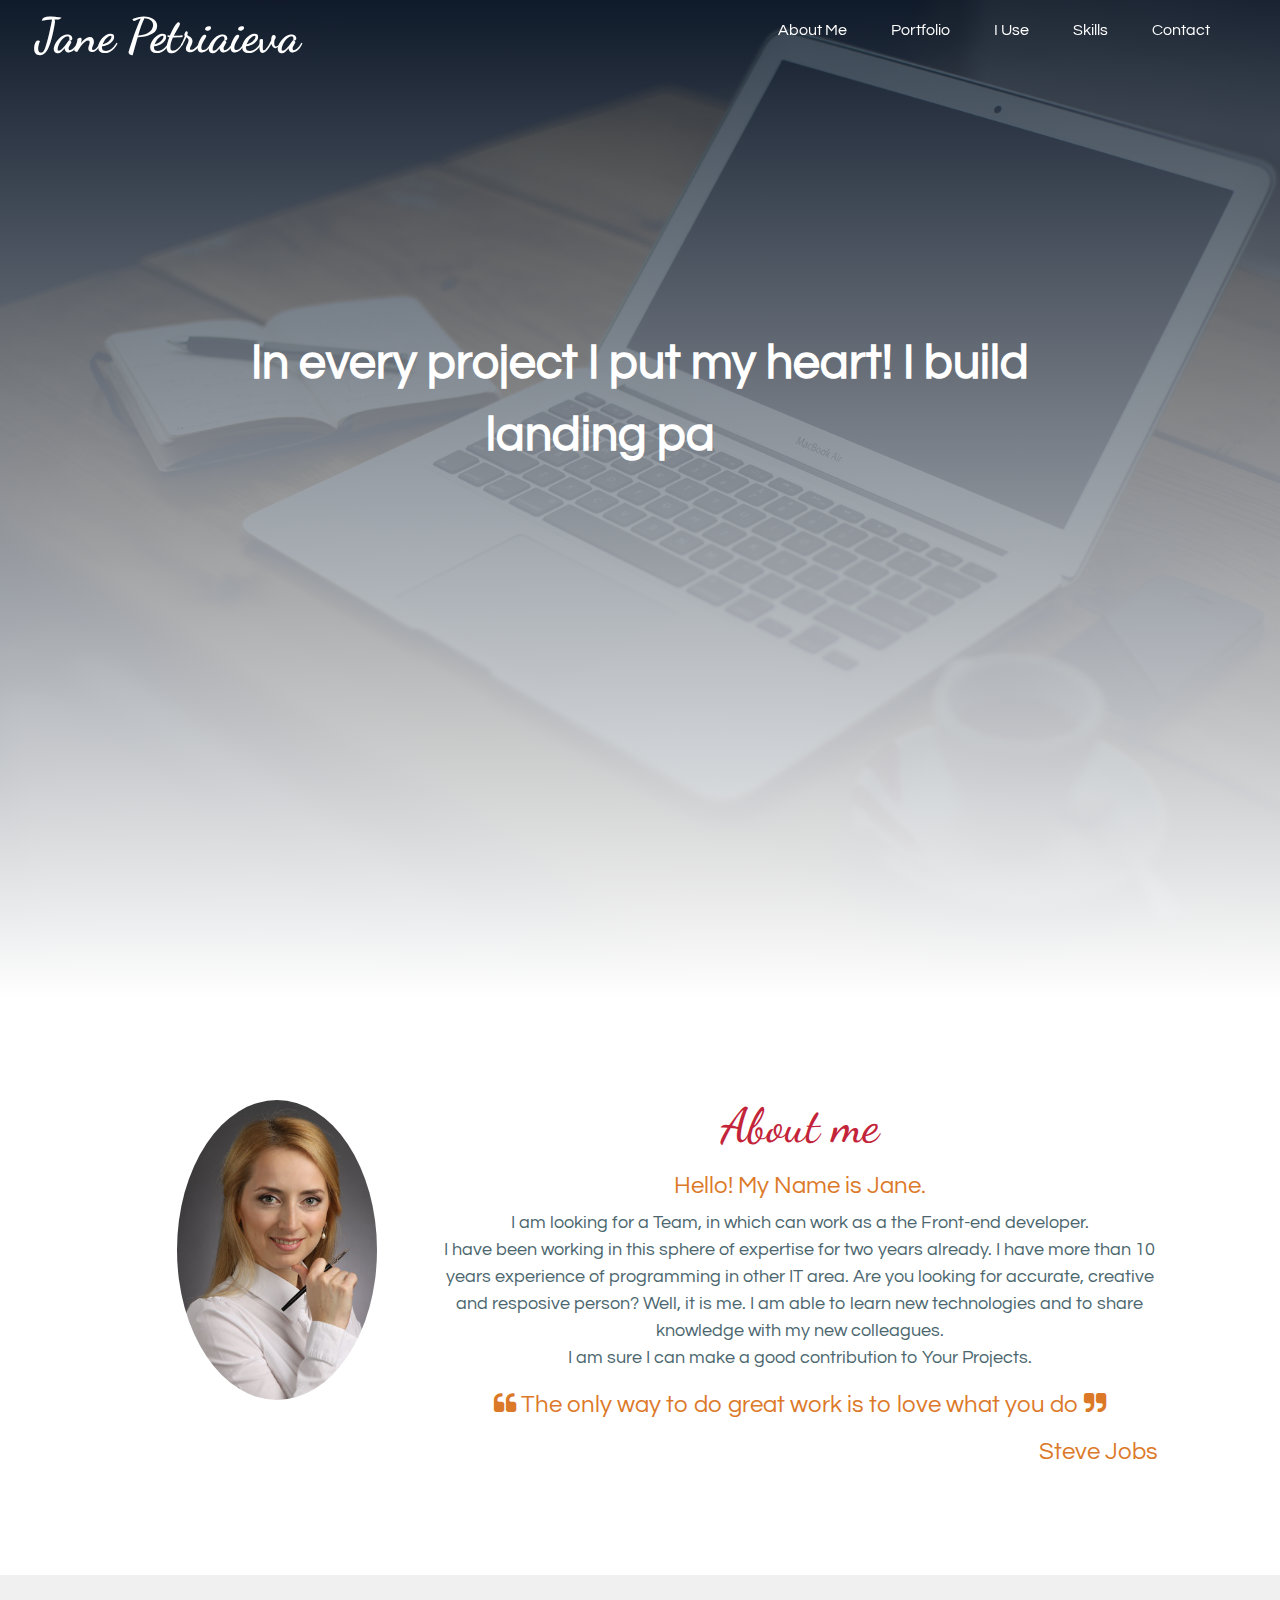
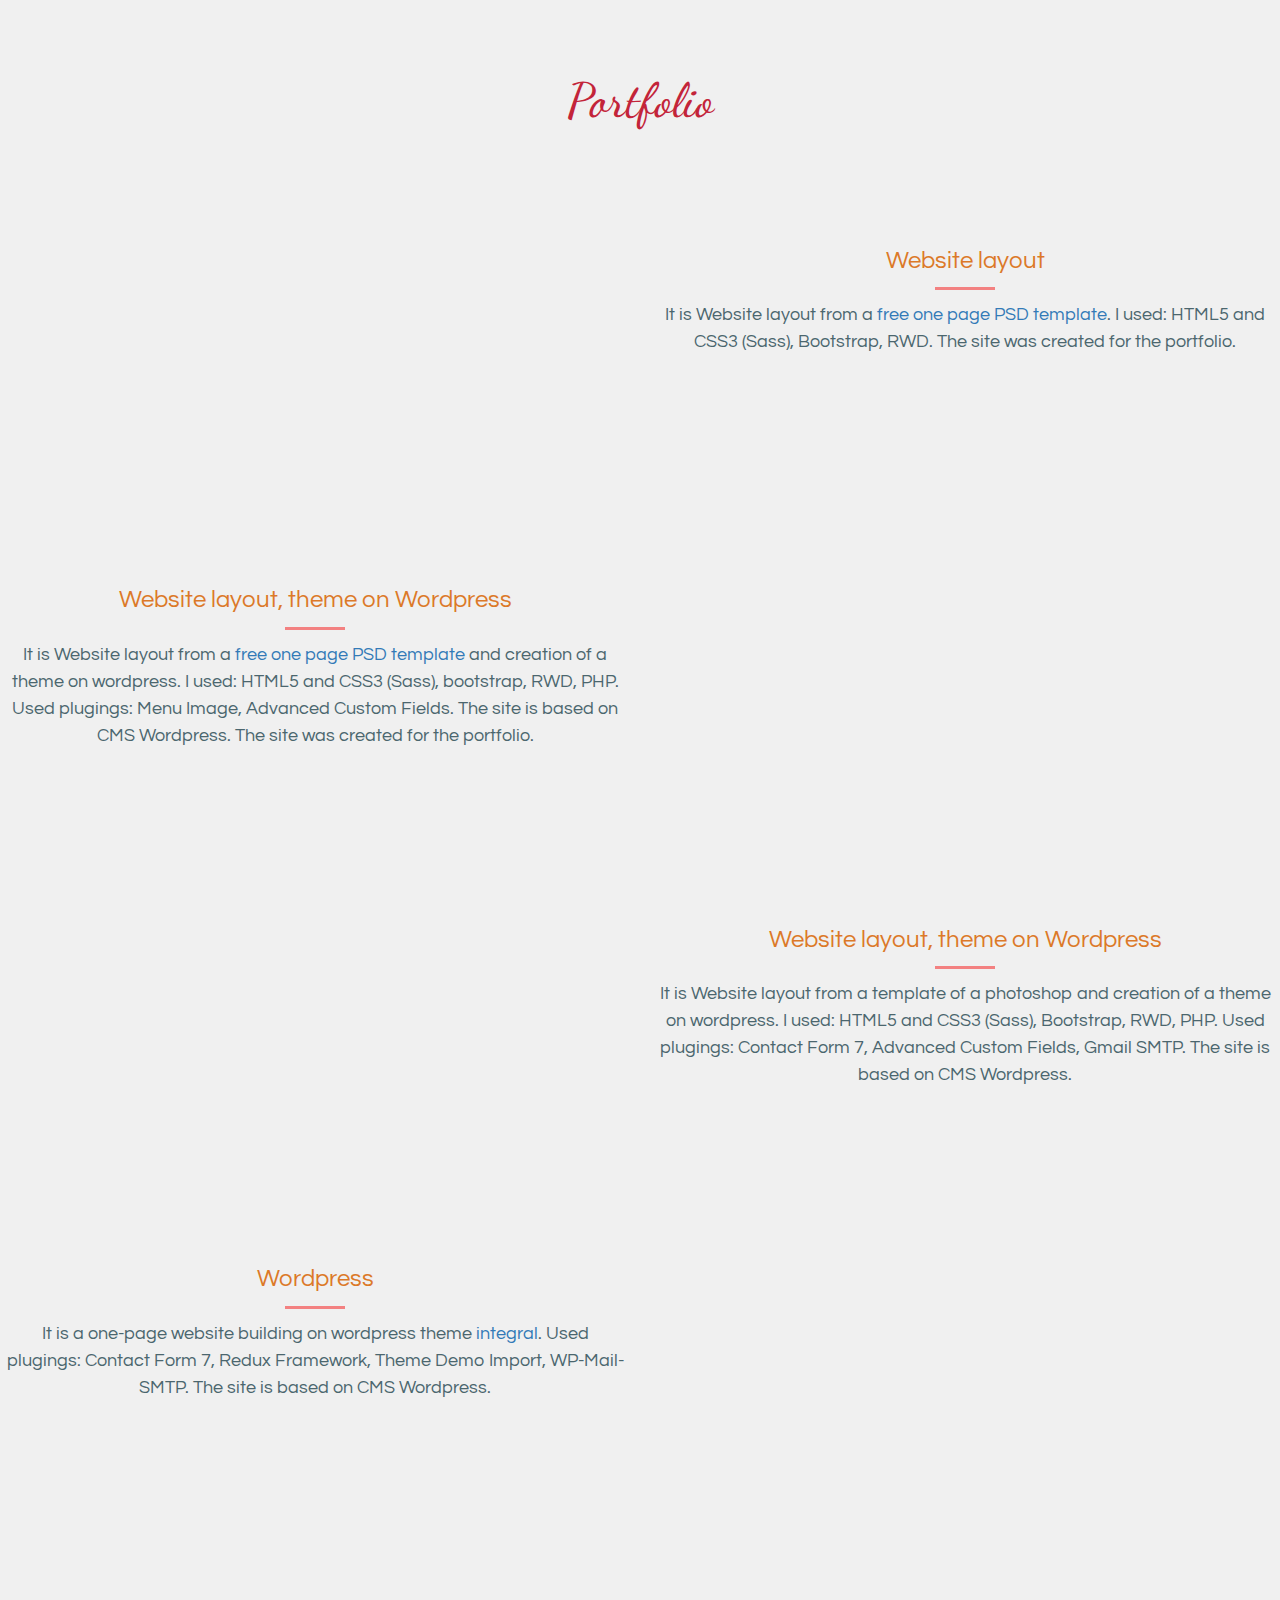
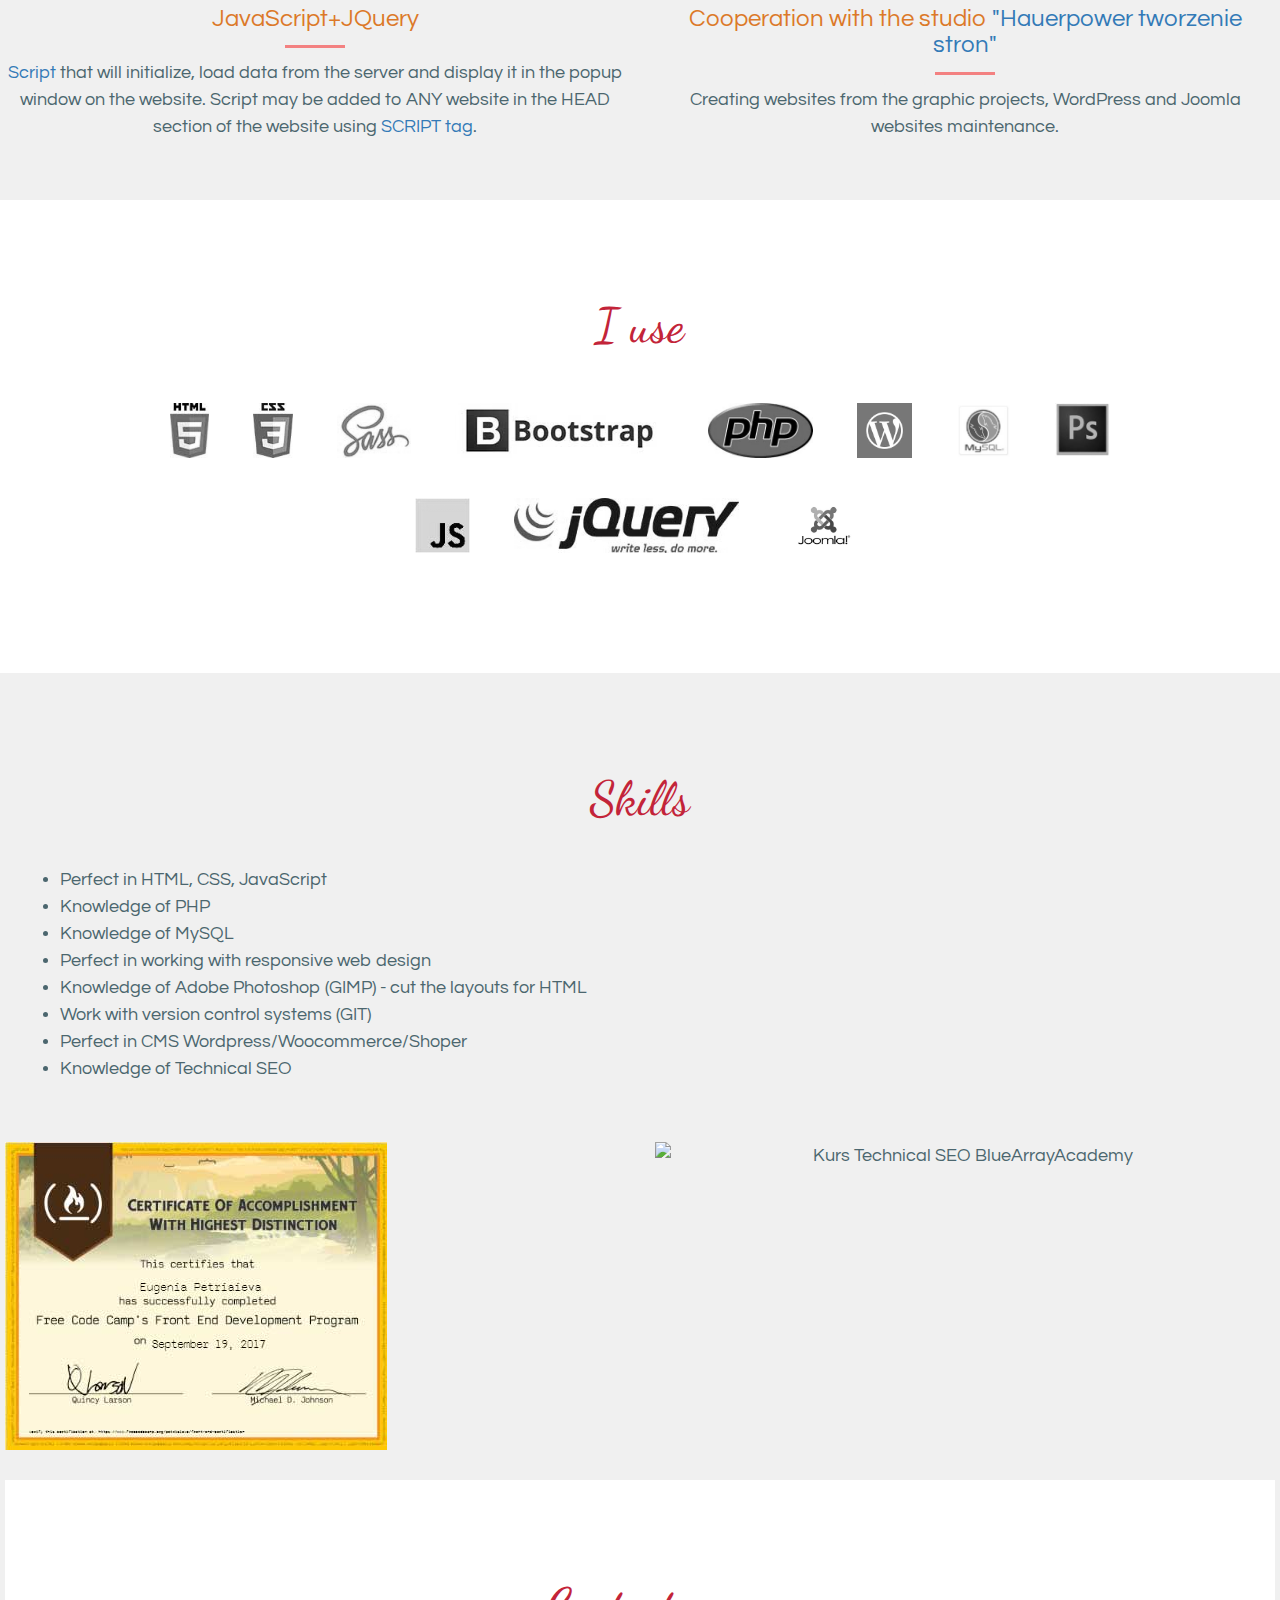
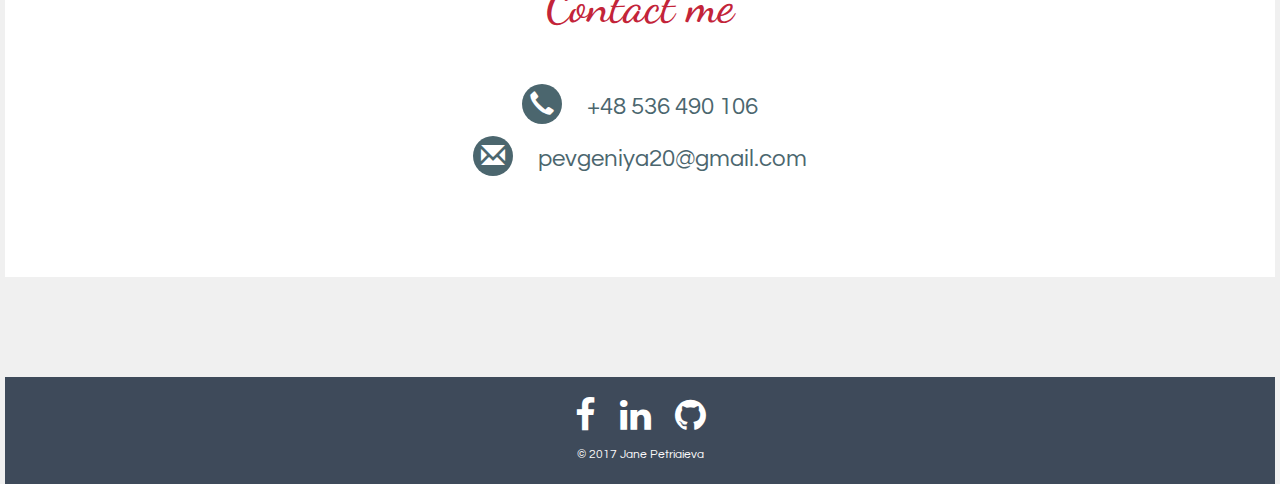
==== index.html @ 576f5866 "Add Blue Array certificate" ====
<!DOCTYPE html>
<html lang="en">
<head>
    <meta charset="UTF-8">
    <meta name="description" content="Portfolio front-end developera">
    <meta name="keywords" content="HTML,CSS,Bootstrap,JavaScript">
    <meta name="author" content="Eugenia Petriaieva">
    <meta name="viewport" content="width=device-width, initial-scale=1, shrink-to-fit=no">
    <title>Eugenia Petriaieva portfolio</title>
    
    <!-- STYLES -->
    <link rel="stylesheet" href="https://maxcdn.bootstrapcdn.com/bootstrap/3.3.7/css/bootstrap.min.css">
    <link href="css/font-awesome.min.css" rel="stylesheet">
    <link rel="stylesheet" href="css/style.css">
    <link rel="stylesheet" media="all" href="css/animate.css">
                                            
    <!-- SCRIPTS -->
    <script src="https://code.jquery.com/jquery-3.1.1.js"></script>
    <script src="https://maxcdn.bootstrapcdn.com/bootstrap/3.3.7/js/bootstrap.min.js" integrity="sha384-Tc5IQib027qvyjSMfHjOMaLkfuWVxZxUPnCJA7l2mCWNIpG9mGCD8wGNIcPD7Txa" crossorigin="anonymous"></script>
    <script src="js/wow.min.js"></script>

    <script src='js/portfolio.js'></script>
    
    <link rel="dns-prefetch" href="//google-analytics.com/">
    <meta name="msvalidate.01" content="14BCAB007A83040D1009EA3457E29BE6" />
    <!-- Разметка JSON-LD, созданная Мастером разметки структурированных данных Google. -->
  <script type="application/ld+json">
  {
    "@context" : "http://schema.org",
    "@type" : "LocalBusiness",
    "name" : "Jane Petriaieva",
    "image" : "https://petriaieva.github.io/img/IMG_3360.jpg",
    "telephone" : "+48 536 490 106",
    "email" : "pevgeniya20@gmail.com",
    "url" : "https://petriaieva.github.io"
  }
  </script>
 </head>
<body>

        <!-- NAVIGATION -->
    <div  class="container-fluid menu">
       <div class = "row">
          
               <div class= "slogan">
                In every project I put my heart! I build
                </div>
                <div id="example" class="words-wrapper"></div>
           
        </div>
        <div id="js_nav" class="navigation"> 
            <nav class="navbar navbar-default">
                <div class="container-fluid">
                    <div class="navbar-header">
                        <button type="button" class="navbar-toggle" data-toggle="collapse" data-target="#navbar-ex-collapse">
                            <span class="sr-only">Toggle navigation</span>
                            <span class="icon-bar"></span>
                            <span class="icon-bar"></span>
                            <span class="icon-bar"></span>
                        </button>
                        <div class="logo">
                            Jane Petriaieva
                        </div>
                    </div>
                    <div class="collapse navbar-collapse" id="navbar-ex-collapse">
                        <ul class="nav_list">
                            <li><a class="nav_link" href="#aboutme">About Me</a></li>
                            <li><a class="nav_link" href="#portfolio">Portfolio</a></li>
                            <li><a class="nav_link" href="#iuse">I Use</a></li>
                            <li><a class="nav_link" href="#skills">Skills</a></li>
                            <li><a class="nav_link" href="#contact">Contact</a></li>
                        </ul>
                    </div>
                </div>
            </nav> 
        </div>
        
        
    </div>                

        <!-- ABOUT ME --> 
    <div id="aboutme" class="container-fluid layout_main">
        <div class="row">
            <div class="col-lg-3 col-lg-offset-1 col-md-3 col-md-offset-1 col-sm-5">
                <div class="wrap_myphoto">
                    <img class="myphoto" alt = "Welcome" src="img/IMG_3360.jpg">
                </div>
            </div>
            <div class="col-lg-7 col-md-7 col-sm-6">
                <h2 class="heading_main">About me</h2>
                <h2 class="aboutme">Hello! My Name is Jane.</h2>
                <p class="aboutme_min">I am looking for a Team, in which can work as a the Front-end developer.
                    <br>
                    I have been working in this sphere of expertise for two years already. I have more than 10 years experience of programming in other IT area. Are you looking for accurate, creative and resposive person? Well, it is me. I am able to learn new technologies and to share knowledge with my new colleagues.
                    <br>
                    I am sure I can make a good contribution to Your Projects.
                </p>
                <h2 class="aboutme"><i class="fa fa-quote-left" aria-hidden="true"></i> The only way to do great work is to love what you do <i class="fa fa-quote-right" aria-hidden="true"></i></h2>
                <h2 class = "aboutme right">Steve Jobs</h2>
            </div>
        </div>
    </div>   

        <!-- PORTFOLIO -->
    <div id="portfolio" class="container-fluid layout_portfolio">
        <div class="row">
            <h2 class="heading_main">Portfolio</h2>
            <div class="portfolio_items">
                <div class="row">
                    <div class="col-sm-6 portfolio_image">
                       <a href="Mogo/index.html">
                        <div id= "project04" class="portfolio_item fadeIn wow" data-wow-delay="0.5s">
                            <img alt="MOGO" class="img-responsive" src="img/pr04_rwd.jpg">
                        </div>
                        </a>
                    </div>
                    <div class="col-sm-6">
                        <div class="portfolio_desc">
                            <h3 class="portfolio_header">Website layout</h3>
                            <div class="rectangle">
                                <img alt="---" src="img/Rectangle%202.png">
                                
                            </div>
                            It is Website layout from a <a href="https://freebiesbug.com/psd-freebies/mogo-free-one-page-psd-template/"> free one page PSD template</a>. I used: HTML5 and CSS3 (Sass), Bootstrap, RWD. The site was created for the portfolio.
                        </div>
                    </div>
                </div>
                <div class="row">
                    <div class="col-sm-6">
                        <div class="portfolio_desc">
                            <h3 class="portfolio_header">Website layout, theme on Wordpress</h3>
                            <div class="rectangle">
                                <img alt="---" src="img/Rectangle%202.png">
                            </div>
                            It is Website layout from a <a href="http://freebiesbug.com/psd-freebies/phototime-psd-website-template/"> free one page PSD template</a> and creation of a theme on wordpress. I used: HTML5 and CSS3 (Sass), bootstrap, RWD, PHP. Used plugings: Menu Image, Advanced Custom Fields. The site is based on CMS Wordpress. The site was created for the portfolio.
                        </div>
                    </div>
                    <div class="col-sm-6 portfolio_image">
                        <a href="Photoapp/index.html">
                            <div id= "project03" class="portfolio_item fadeIn wow" data-wow-delay="0.5s">
                            
                                <img alt="PhotoApp" class="img-responsive" src="img/pr03_rwd.jpg">
                                
                            </div>
                        </a>
                    </div>
                </div>       
                <div class="row">
                    <div class="col-sm-6 portfolio_image">
                        <a href="SandySoul/index.html">
                        <div id= "project01" class="portfolio_item fadeIn wow" data-wow-delay="0.5s">
                            
                            <img alt="SandySoul" class="img-responsive" src="img/pr01_rwd.jpg">
                           
                            
                            </div>
                        </a>
                    </div>
                    <div class="col-sm-6">
                        <div class="portfolio_desc">
                            <h3 class="portfolio_header">Website layout, theme on Wordpress</h3>
                            <div class="rectangle">
                                <img alt="---" src="img/Rectangle%202.png">
                            </div>
                            It is Website layout from a template of a photoshop and creation of a theme on wordpress. I used: HTML5 and CSS3 (Sass), Bootstrap, RWD, PHP. Used plugings: Contact Form 7, Advanced Custom Fields, Gmail SMTP. The site is based on CMS Wordpress.
                        </div>
                    </div>
                </div>
                <div class="row">
                    <div class="col-sm-6">
                        <div class="portfolio_desc">
                            <h3 class="portfolio_header">Wordpress</h3>
                            <div class="rectangle">
                                <img alt="---" src="img/Rectangle%202.png">
                            </div>
                            It is a one-page website building on wordpress theme <a href="https://www.themely.com/themes/integral/">integral</a>. Used plugings: Contact Form 7, Redux Framework, Theme Demo Import, WP-Mail-SMTP. The site is based on CMS Wordpress.
                        </div>
                    </div>
                    <div class="col-sm-6 portfolio_image">
                        <div id= "project02" class="portfolio_item fadeIn wow" data-wow-delay="0.5s">
                            <img alt="Butterfly" class="img-responsive" src="img/pr02_rwd.jpg">
                        </div>
                    </div>
                </div>
                <div class="row">
                   <div class="col-sm-6">
                       <div class="portfolio_desc">
                           <h3 class="portfolio_header">JavaScript+JQuery</h3>
                           <div class="rectangle">
                                <img alt="---" src="img/Rectangle%202.png">
                           </div>
                           <a href="task/index.html" target="_blank">Script</a> that will initialize, load data from the server and display it in the popup window on the website. Script may be added to ANY website in the HEAD section of the website using <a href="task/index.html" target="_blank">SCRIPT tag</a>.
                        </div>
                    </div>    
                    <div class="col-sm-6">
                       <div class="portfolio_desc">
                           <h3 class="portfolio_header">Cooperation with the studio <a href="https://www.hauerpower.com" target="_blank">"Hauerpower tworzenie stron"</a></h3>
                           <div class="rectangle">
                                <img alt="---" src="img/Rectangle%202.png">
                           </div>
                           Creating websites from the graphic projects, WordPress and Joomla websites maintenance.
                        </div>
                    </div>    
                </div>
            </div>
        </div>
        
    </div>

        <!-- I USE -->
    <div id="iuse" class="container-fluid layout_main">
       <div class="row">
          <div class="col-sm-10 col-sm-offset-1 col-xs-12">
               <h2 class="heading_main">I use</h2>
               <div class="iuse_images">
                  <img class="img-responsive" src="img/html.jpg" alt="HTML"/>
                  <img class="img-responsive" src="img/css.jpg" alt="CSS"/>
                  <img class="img-responsive" src="img/sass.jpg" alt="Sass"/>
                  <img class="img-responsive" src="img/bootstrap.jpg" alt="Bootstrap"/>
                  <img class="img-responsive" src="img/php.jpg" alt="PHP"/>
                  <img class="img-responsive" src="img/wordpress.png" alt="Wordpress"/>
                  <img class="img-responsive" src="img/mysql.jpg" alt="MySql"/>
                  <img class="img-responsive" src="img/photoshop.png" alt="Photoshop"/>
                  <img class="img-responsive" src="img/js.jpg" alt="JavaScript"/>
                  <img class="img-responsive" src="img/jquery.jpg" alt="JQuery"/>
                  <img class="img-responsive" src="img/joomla.jpg" alt="Joomla"/>
               </div>  
           </div>   
        </div>
    </div>

        <!-- SKILLS -->
    <div id="skills" class="container-fluid layout_portfolio">
      <div class="row">
      <h2 class="heading_main">Skills</h2>
       <div class="col-sm-12">
          <ul class="skills_items">
              <li >Perfect in HTML, CSS, JavaScript</li>
              <li >Knowledge of PHP</li>
              <li >Knowledge of MySQL</li>
              <li >Perfect in working with responsive web design</li>
              <li >Knowledge of Adobe Photoshop (GIMP) - cut the layouts for HTML</li>
              <li >Work with version control systems (GIT)</li>
              <li >Perfect in CMS Wordpress/Woocommerce/Shoper</li>
              <li >Knowledge of Technical SEO</li>
              </ul> 
        </div>
        <div>
        <div class="row">
            <div class="col-sm-6">
              <div class= "skills_items">
               <a  href="https://www.freecodecamp.org/petriaieva/front-end-certification">
                   <div class="wrap_myphoto">
                        <img alt="Kurs webdeveloper FreeCodeCamp" class="img-responsive sertificate" src="img/certify.jpg"/>
                    </div>
                </a>
              </div>
            </div>
            <div class="col-sm-6">
              <div class= "skills_items">
               
                   <div class="wrap_myphoto">
                        <img alt="Kurs Technical SEO BlueArrayAcademy" class="img-responsive sertificate" src="img/certifyblue.jpg"/>
                    </div>
               
              </div>
            </div>
        </div>    
    </div>                                                                               

        <!-- CONTACT -->
    <div id="contact" class="container-fluid layout_main">
        <div class="row">
            <div class="col-sm-10 col-sm-offset-1 col-xs-12 contact_glyphicon">
                <h2 class="heading_main">Contact me</h2>
                <div class="widget widget-contact contact">
                    <p>
                        <a href="tel:+48536490106"><span class="glyphicon glyphicon-earphone icon" aria-hidden="true"></span> +48 536 490 106</a>
                    </p>
                    <p>
                        <a href="mailto:pevgeniya20@gmail.com"><span class="glyphicon glyphicon-envelope icon" aria-hidden="true"></span> pevgeniya20@gmail.com</a> 
                    </p>
                </div>
             </div>     
        </div>  
    </div>

        <!-- FOOTER -->
    <footer class="footer">
        <div class="footer_social">
           <a href="https://www.facebook.com/eugeniapetriaieva" class="footer_social_item"><i class="fa fa-facebook fa-2x" aria-hidden="true"></i></a>
          <a href="https://www.linkedin.com/in/eugenia-petriaieva-84a316133/" class="footer_social_item"><i class="fa fa-linkedin fa-2x" aria-hidden="true"></i></a>
          <a href="https://github.com/petriaieva" class="footer_social_item"><i class="fa fa-github fa-2x" aria-hidden="true"></i></a>
        </div>
        
        
        <div class="footer_copy">
            <p class="footer_copy_text">&copy;	2017 Jane Petriaieva</p>
        </div>
        
    </footer>

        <!-- Analitycs -->
    <script>
      (function(i,s,o,g,r,a,m){i['GoogleAnalyticsObject']=r;i[r]=i[r]||function(){
      (i[r].q=i[r].q||[]).push(arguments)},i[r].l=1*new Date();a=s.createElement(o),
      m=s.getElementsByTagName(o)[0];a.async=1;a.src=g;m.parentNode.insertBefore(a,m)
      })(window,document,'script','https://www.google-analytics.com/analytics.js','ga');

      ga('create', 'UA-99305125-1', 'auto');
      ga('send', 'pageview');

    </script>
    </body>
</html>
---- css/style.css ----
@import url("https://fonts.googleapis.com/css?family=Dancing+Script:400,700|Questrial");
/* BEM */
/* block-name--element-name__modifier */
/* MAIN */
/* line 9, ../sass/main.sass */
body {
  font-family: "Questrial", sans-serif;
  font-size: 18px;
  color: #4b666e;
  line-height: 1.5;
  overflow-x: hidden;
}

/* line 16, ../sass/main.sass */
.slogan {
  font-size: 48px;
  font-weight: bold;
  color: white;
  text-align: center;
  margin-top: 25%;
}

/* line 23, ../sass/main.sass */
.layout_main {
  background-color: white;
  margin-bottom: 100px;
}

/* line 27, ../sass/main.sass */
.heading_main {
  margin-top: 100px;
  font-family: "Dancing Script", cursive;
  font-size: 48px;
  color: #c32439;
  text-align: center;
}

/* line 34, ../sass/main.sass */
.aboutme {
  text-align: center;
  font-size: 24px;
  color: #dc7928;
}

/* line 39, ../sass/main.sass */
.aboutme_min {
  text-align: center;
}

/* line 44, ../sass/main.sass */
.myphoto {
  width: 200px;
  height: 300px;
  border-radius: 50%;
  margin-top: 100px;
  margin-left: 20px;
}

/* line 51, ../sass/main.sass */
.right {
  text-align: right;
}

/* line 54, ../sass/main.sass */
.words-wrapper {
  font-size: 48px;
  font-weight: bold;
  color: white;
  text-align: center;
}

/* line 63, ../sass/main.sass */
.new {
  opacity: 0;
}

/* line 66, ../sass/main.sass */
.div_opacity {
  -webkit-transition: opacity 0.1s ease-in-out;
  -moz-transition: opacity 0.1s ease-in-out;
  -ms-transition: opacity 0.1s ease-in-out;
  -o-transition: opacity 0.1s ease-in-out;
  transition: opacity 0.1s ease-in-out;
  opacity: 1;
}

@media screen and (max-width: 768px) {
  /* line 76, ../sass/main.sass */
  body {
    font-size: 14px;
  }

  /* line 78, ../sass/main.sass */
  .heading_main {
    font-size: 32px;
  }

  /* line 80, ../sass/main.sass */
  .slogan {
    font-size: 24px;
    margin-top: 310px;
    color: #4b666e;
  }

  /* line 85, ../sass/main.sass */
  .words-wrapper {
    font-size: 24px;
    color: #4b666e;
  }

  /* line 89, ../sass/main.sass */
  .layout_main {
    margin-bottom: 25px;
  }

  /* line 91, ../sass/main.sass */
  .myphoto {
    width: 100px;
    height: 150px;
    border-radius: 50%;
    margin-top: 20px;
  }

  /* line 96, ../sass/main.sass */
  .aboutme {
    font-size: 16px;
  }
}
@media screen and (min-width: 768px) and (max-width: 992px) {
  /* line 101, ../sass/main.sass */
  body {
    font-size: 16px;
  }

  /* line 103, ../sass/main.sass */
  .heading_main {
    margin-top: 20px;
  }
}
@media screen and (min-width: 1400px) {
  /* line 106, ../sass/main.sass */
  #aboutme {
    padding-right: 60px;
    padding-left: 60px;
  }
}
@media screen and (min-width: 1920px) {
  /* line 110, ../sass/main.sass */
  #aboutme {
    padding-right: 320px;
    padding-left: 320px;
  }
}
/* NAVBAR */
/* line 8, ../sass/nav.sass */
.menu {
  position: relative;
  width: 100%;
  background: -moz-linear-gradient(top, rgba(18, 32, 52, 0.8) 0%, rgba(255, 255, 255, 0) 100%), url(../img/main_bg.jpg) no-repeat;
  background: -webkit-gradient(linear, left top, left bottom, color-stop(0%, rgba(18, 32, 52, 0.8)), color-stop(100%, rgba(255, 255, 255, 0))), url(../img/main_bg.jpg) no-repeat;
  background: -webkit-linear-gradient(top, rgba(18, 32, 52, 0.8) 0%, white 100%), url(../img/main_bg.jpg) no-repeat;
  background: -o-linear-gradient(top, rgba(18, 32, 52, 0.8) 0%, white 100%), url(../img/main_bg.jpg) no-repeat;
  background: -ms-linear-gradient(top, rgba(18, 32, 52, 0.8) 0%, white 100%), url(../img/main_bg.jpg) no-repeat;
  background: linear-gradient(to bottom, rgba(18, 32, 52, 0.8) 0%, #ffffff 100%), url(../img/main_bg.jpg) no-repeat;
  z-index: 100;
  height: 1000px;
  background-size: cover;
  padding-left: 0px;
  padding-right: 0px;
}

/* line 24, ../sass/nav.sass */
.navbar-default {
  text-align: right;
  background: none;
  border: none;
}

/* line 29, ../sass/nav.sass */
.navigation {
  position: fixed;
  top: 0;
  width: 100%;
  color: white;
  padding-right: 30px;
}

/* line 36, ../sass/nav.sass */
.navigation_scrolled {
  opacity: 0.8;
  background: rgba(18, 32, 52, 0.8);
}

/* line 40, ../sass/nav.sass */
.nav_list {
  padding: 0;
  margin: 16px 0;
}

/* line 44, ../sass/nav.sass */
.nav_list li {
  display: inline-block;
}

/* line 47, ../sass/nav.sass */
.nav_link {
  text-decoration: none;
  margin-left: 20px;
  padding: 10px;
  font-size: 16px;
  color: white;
}

/* line 54, ../sass/nav.sass */
.nav_link:hover {
  text-decoration: underline;
  color: white;
}

/* line 57, ../sass/nav.sass */
.logo {
  font-family: "Dancing Script", cursive;
  font-size: 48px;
  font-weight: bold;
  padding-left: 20px;
}

@media screen and (max-width: 767px) {
  /* line 63, ../sass/nav.sass */
  .nav_list {
    margin: 0;
    padding: 0;
    text-align: center;
  }

  /* line 67, ../sass/nav.sass */
  .nav_list li {
    display: block;
    margin: 0;
    padding: 0;
  }

  /* line 71, ../sass/nav.sass */
  .nav_link {
    display: block;
    margin: 0;
    padding: 5px 5px 5px 5px;
  }

  /* line 75, ../sass/nav.sass */
  .navbar-default {
    text-align: left;
  }
}
@media screen and (max-width: 768px) {
  /* line 78, ../sass/nav.sass */
  .menu {
    padding: 0;
    height: 300px;
    width: 100%;
  }

  /* line 83, ../sass/nav.sass */
  .logo {
    font-size: 24px;
    margin-top: 10px;
    padding-left: 2.6vw;
  }
}
@media screen and (min-width: 1400px) {
  /* line 88, ../sass/nav.sass */
  .navigation {
    padding-right: 60px;
  }

  /* line 90, ../sass/nav.sass */
  .logo {
    padding-left: 60px;
  }
}
@media screen and (min-width: 1920px) {
  /* line 93, ../sass/nav.sass */
  .navigation {
    padding-right: 320px;
  }

  /* line 95, ../sass/nav.sass */
  .logo {
    padding-left: 320px;
  }
}
/* line 6, ../sass/portfolio.sass */
.layout_portfolio {
  background-color: #f0f0f0;
  padding-right: 20px;
  padding-left: 20px;
}

/* line 11, ../sass/portfolio.sass */
.portfolio_items {
  display: block;
  margin: 60px 0;
  text-align: center;
}

/* line 16, ../sass/portfolio.sass */
.portfolio_item {
  position: relative;
}

/* line 20, ../sass/portfolio.sass */
.portfolio_desc {
  margin-top: 60px;
}

/* line 23, ../sass/portfolio.sass */
.portfolio_image {
  padding: 0;
}

/* line 27, ../sass/portfolio.sass */
.portfolio_header {
  color: #dc7928;
  margin-bottom: 0px;
}

/* line 30, ../sass/portfolio.sass */
.rectangle {
  text-align: center;
}

@media screen and (max-width: 768px) {
  /* line 34, ../sass/portfolio.sass */
  .portfolio_items {
    margin: 20px 0;
  }

  /* line 36, ../sass/portfolio.sass */
  .portfolio_item {
    margin: 10px;
  }

  /* line 38, ../sass/portfolio.sass */
  .portfolio_desc {
    margin-top: 25px;
  }

  /* line 40, ../sass/portfolio.sass */
  .portfolio_header {
    font-size: 16px;
  }
}
@media screen and (max-width: 992px) {
  /* line 44, ../sass/portfolio.sass */
  .portfolio_item {
    margin: 10px;
  }

  /* line 46, ../sass/portfolio.sass */
  .portfolio_desc {
    margin-top: 25px;
  }
}
@media screen and (min-width: 1400px) {
  /* line 49, ../sass/portfolio.sass */
  #portfolio {
    padding-right: 60px;
    padding-left: 60px;
  }
}
@media screen and (min-width: 1920px) {
  /* line 53, ../sass/portfolio.sass */
  #portfolio {
    padding-right: 320px;
    padding-left: 320px;
  }
}
/* line 1, ../sass/iuse.sass */
.iuse_images {
  margin-top: 30px;
  text-align: center;
}

/* line 5, ../sass/iuse.sass */
.iuse_images img {
  display: inline-block;
  max-height: 55px;
  margin: 20px;
  vertical-align: middle;
  filter: grayscale(100%);
}

/* line 12, ../sass/iuse.sass */
.iuse_images img:hover {
  filter: grayscale(0%);
}

/* line 1, ../sass/skills.sass */
.skills_items {
  margin-top: 30px;
  margin-bottom: 30px;
}

/* line 4, ../sass/skills.sass */
.wrap_myphoto {
  text-align: center;
}

@media screen and (max-width: 768px) {
  /* line 8, ../sass/skills.sass */
  .skills_items {
    margin-top: 15px;
    margin-bottom: 15px;
  }

  /* line 12, ../sass/skills.sass */
  .sertificate {
    display: inline;
  }
}
@media screen and (min-width: 1400px) {
  /* line 15, ../sass/skills.sass */
  #skills {
    padding-right: 60px;
    padding-left: 60px;
  }
}
@media screen and (min-width: 1920px) {
  /* line 19, ../sass/skills.sass */
  #skills {
    padding-right: 320px;
    padding-left: 320px;
  }
}
/* line 5, ../sass/contact.sass */
.contact {
  text-align: center;
  margin-top: 50px;
  margin-bottom: 100px;
}

/* line 10, ../sass/contact.sass */
.contact_glyphicon {
  text-align: center;
  font-size: 24px;
}

/* line 15, ../sass/contact.sass */
.contact p a {
  font-size: 24px;
  color: #4b666e;
  text-decoration: none;
}

/* line 20, ../sass/contact.sass */
.contact p a:hover {
  color: #dc7928;
  text-decoration: none;
}

/* line 24, ../sass/contact.sass */
.icon {
  background-color: #4b666e;
  color: white;
  border-radius: 50%;
  width: 40px;
  height: 40px;
  margin-right: 20px;
  padding-top: 7px;
}

@media screen and (max-width: 768px) {
  /* line 35, ../sass/contact.sass */
  .contact_glyphicon {
    margin-top: 50px;
    font-size: 18px;
  }

  /* line 38, ../sass/contact.sass */
  .contact p a {
    font-size: 16px;
  }

  /* line 40, ../sass/contact.sass */
  .icon {
    width: 30px;
    height: 30px;
  }
}
/* line 5, ../sass/footer.sass */
.footer {
  background-color: rgba(18, 32, 52, 0.8);
  text-align: center;
  padding: 20px 20px;
}

/* line 10, ../sass/footer.sass */
.footer_copy {
  font-size: 12px;
  color: #faf9f9;
}

/* line 14, ../sass/footer.sass */
.footer_copy_text {
  margin: 0;
  margin-top: 10px;
}

/* line 18, ../sass/footer.sass */
.footer_social {
  padding: 0px;
}

/* line 21, ../sass/footer.sass */
.footer_social_item {
  padding: 10px;
  color: white;
}
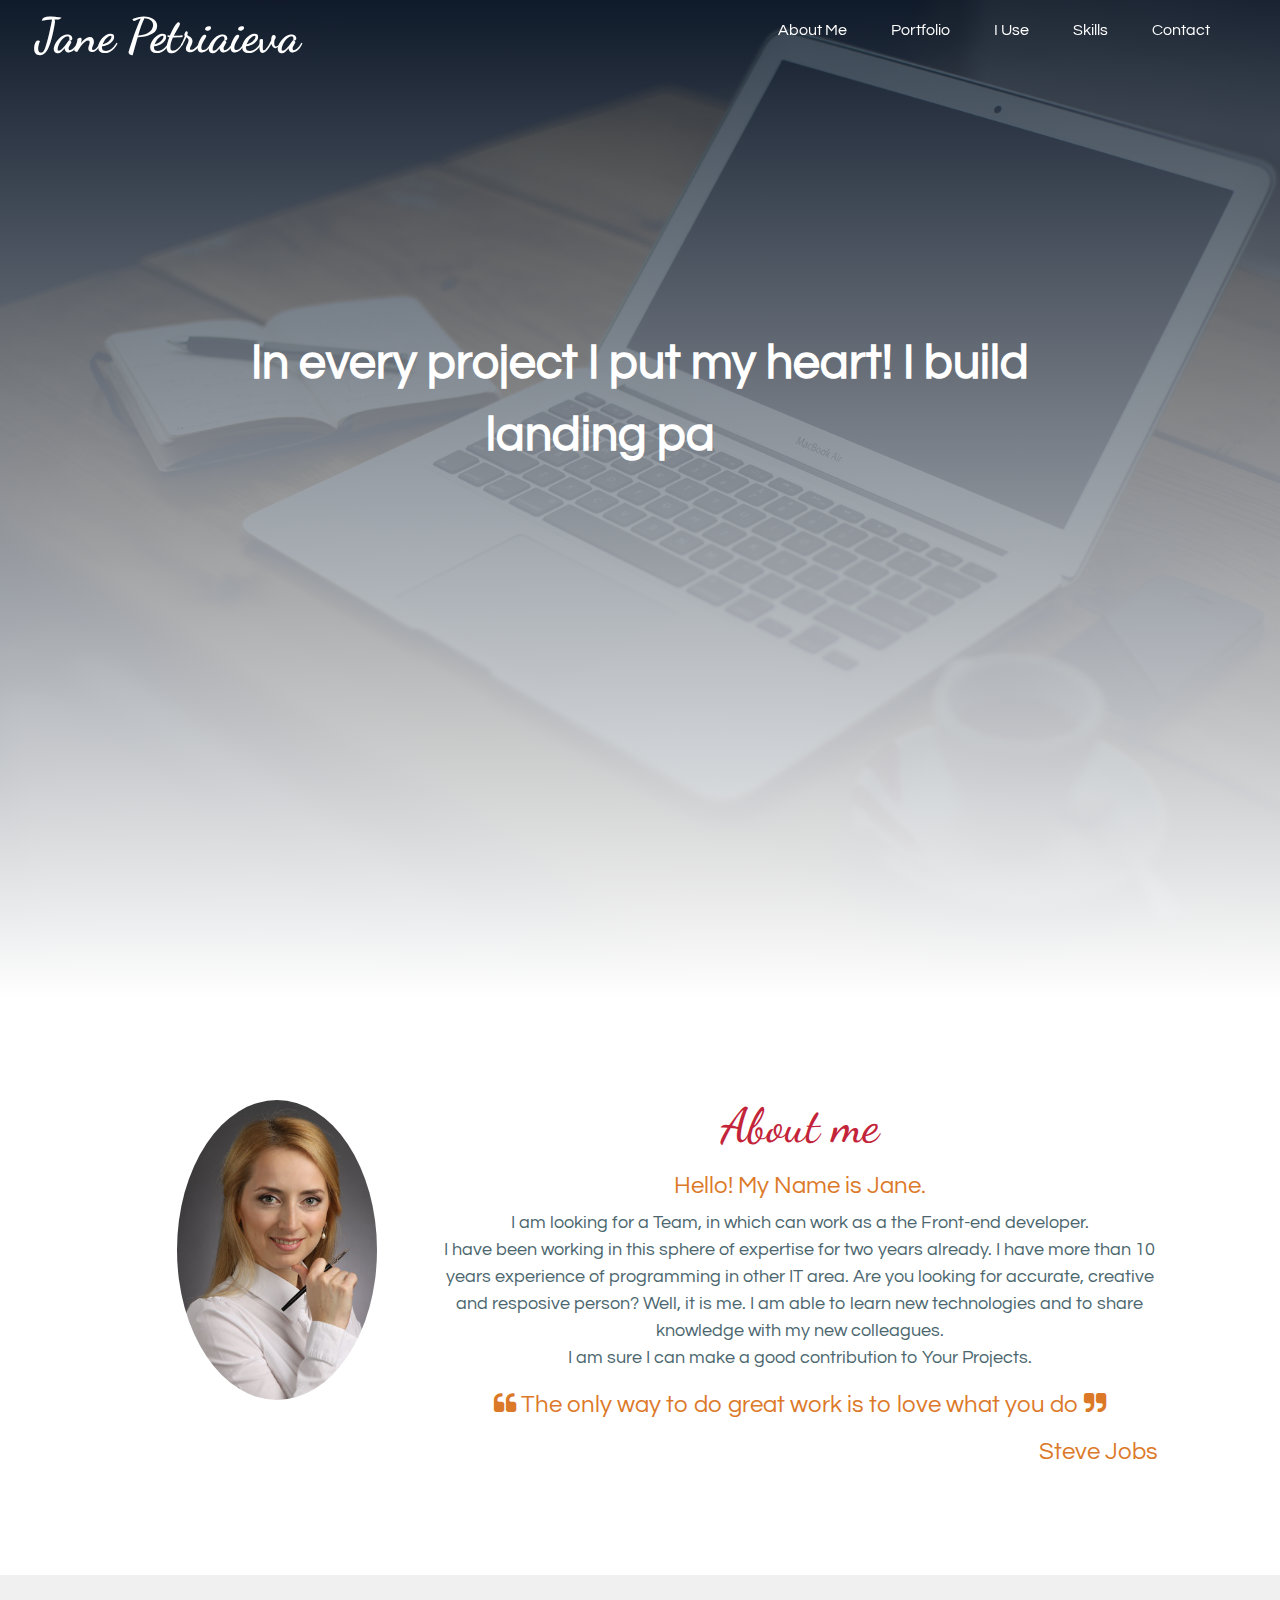
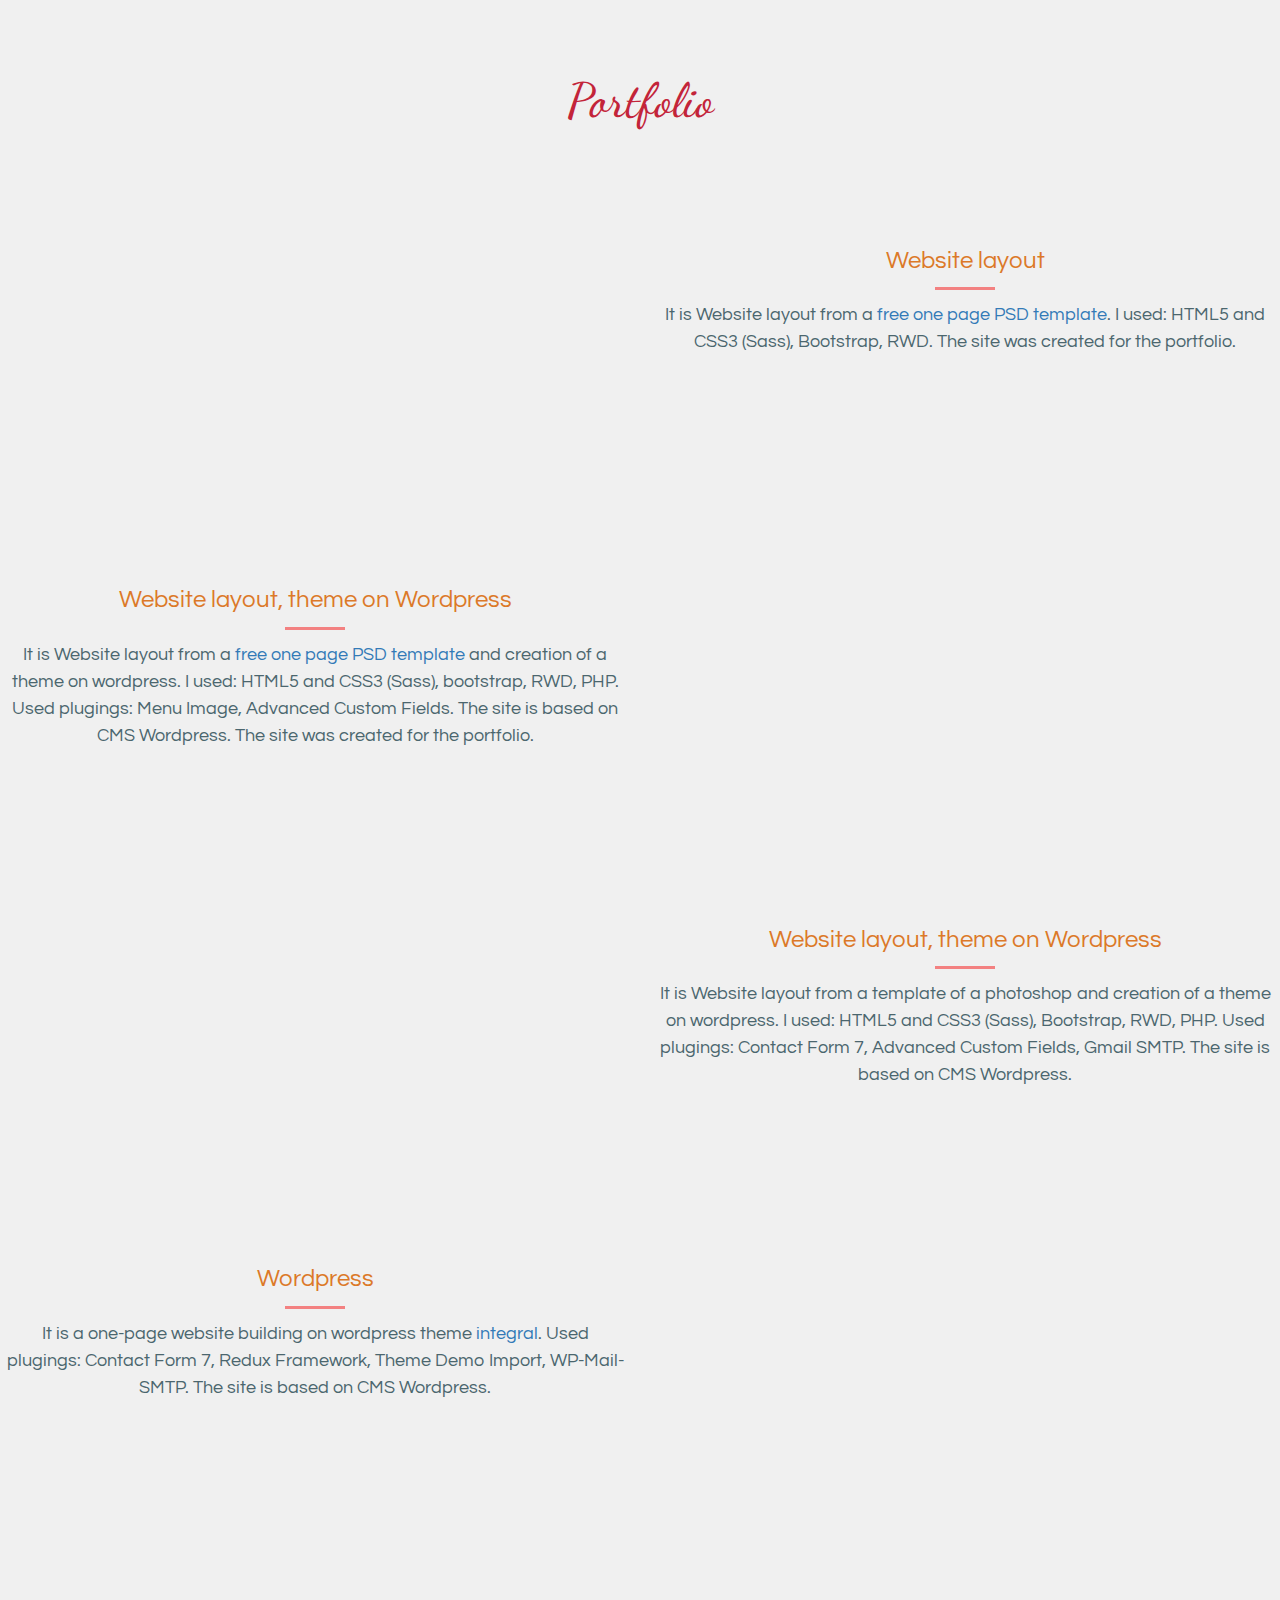
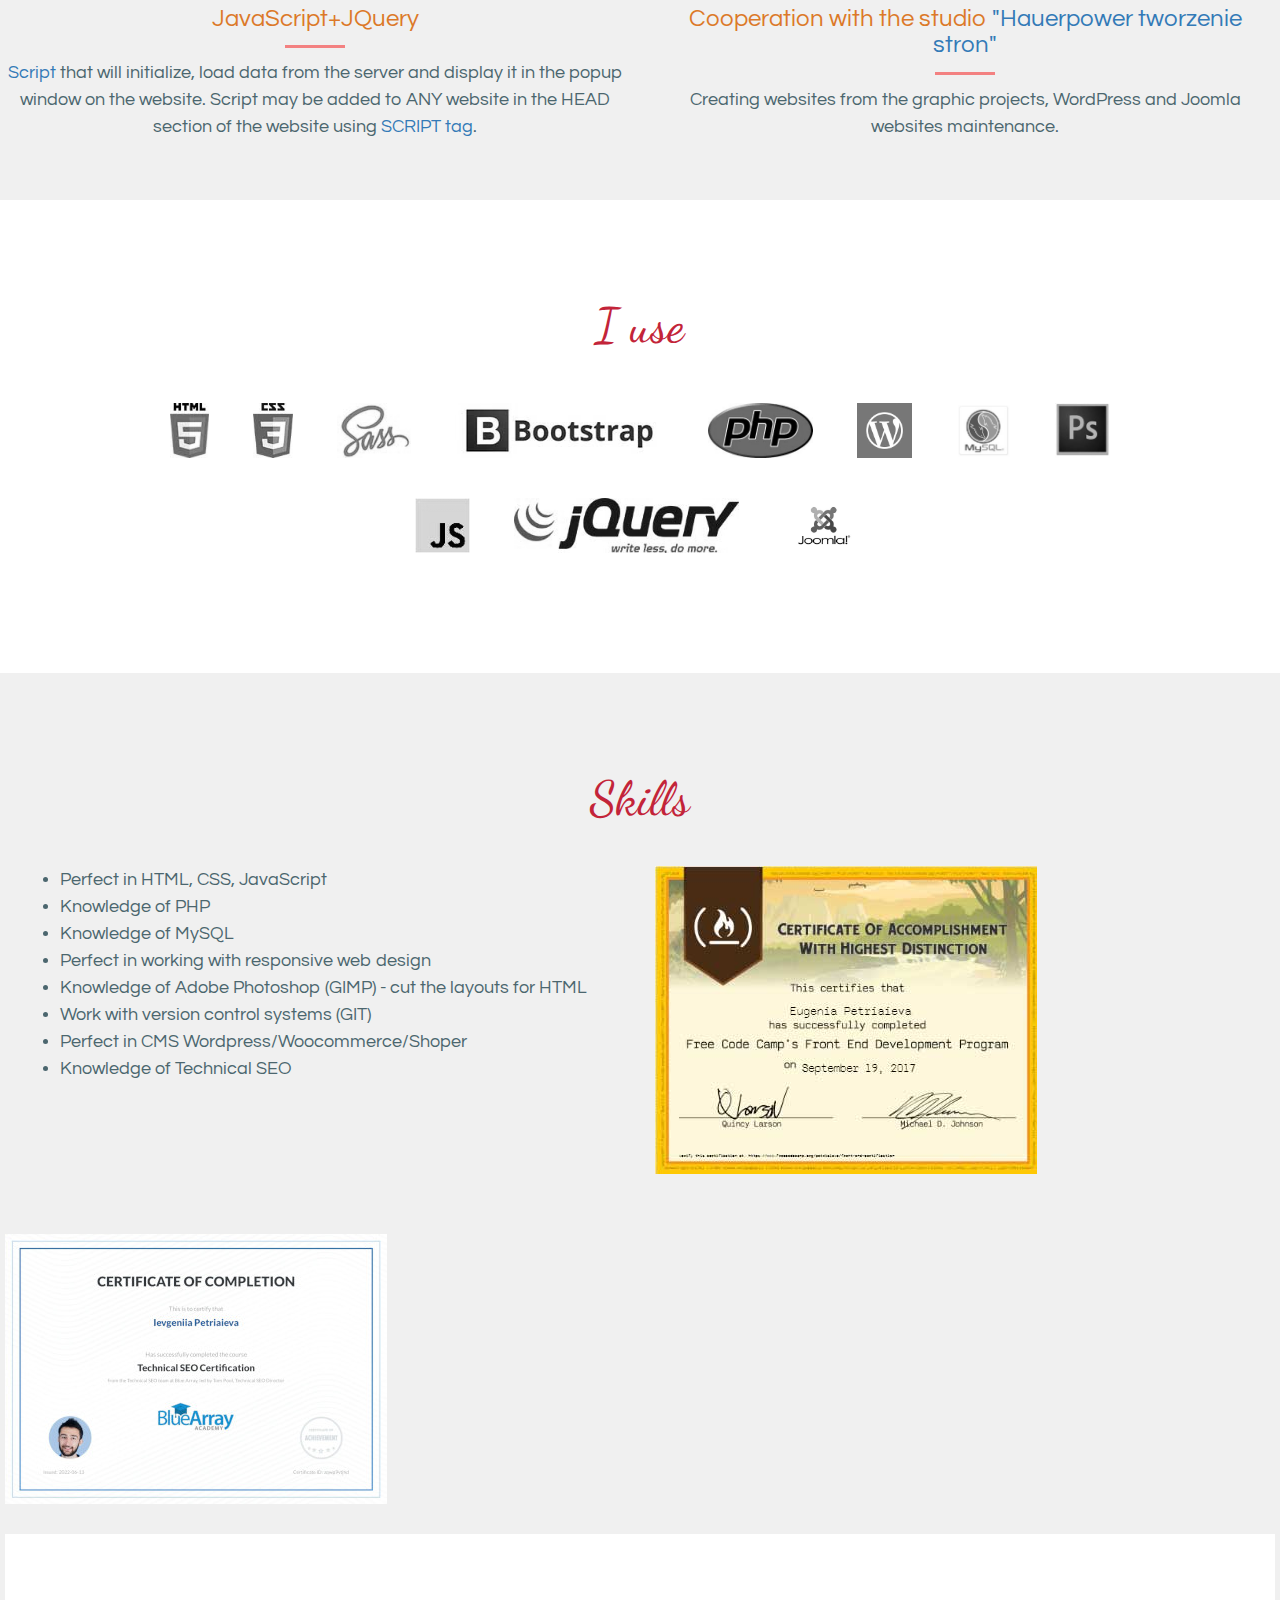
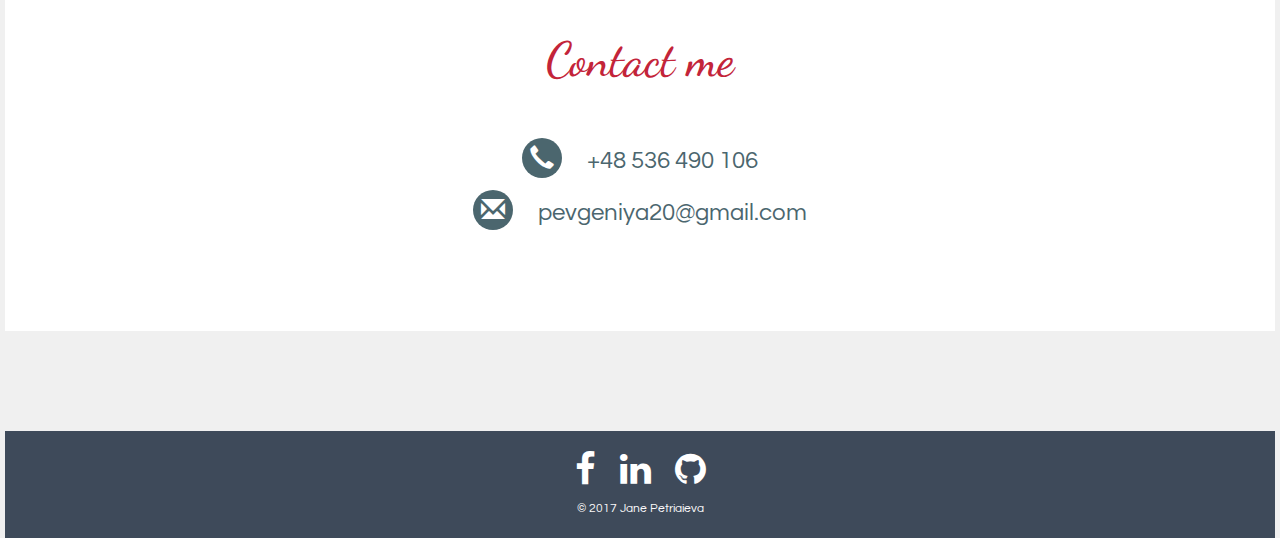
==== commit a0490984: "Add Blue Array certificate" ====
--- a/index.html
+++ b/index.html
@@ -233,7 +233,7 @@
     <div id="skills" class="container-fluid layout_portfolio">
       <div class="row">
       <h2 class="heading_main">Skills</h2>
-       <div class="col-sm-12">
+       <div class="col-sm-6">
           <ul class="skills_items">
               <li >Perfect in HTML, CSS, JavaScript</li>
               <li >Knowledge of PHP</li>
@@ -245,8 +245,7 @@
               <li >Knowledge of Technical SEO</li>
               </ul> 
         </div>
-        <div>
-        <div class="row">
+        
             <div class="col-sm-6">
               <div class= "skills_items">
                <a  href="https://www.freecodecamp.org/petriaieva/front-end-certification">
@@ -256,6 +255,8 @@
                 </a>
               </div>
             </div>
+        <div>
+        <div class="row">    
             <div class="col-sm-6">
               <div class= "skills_items">
                
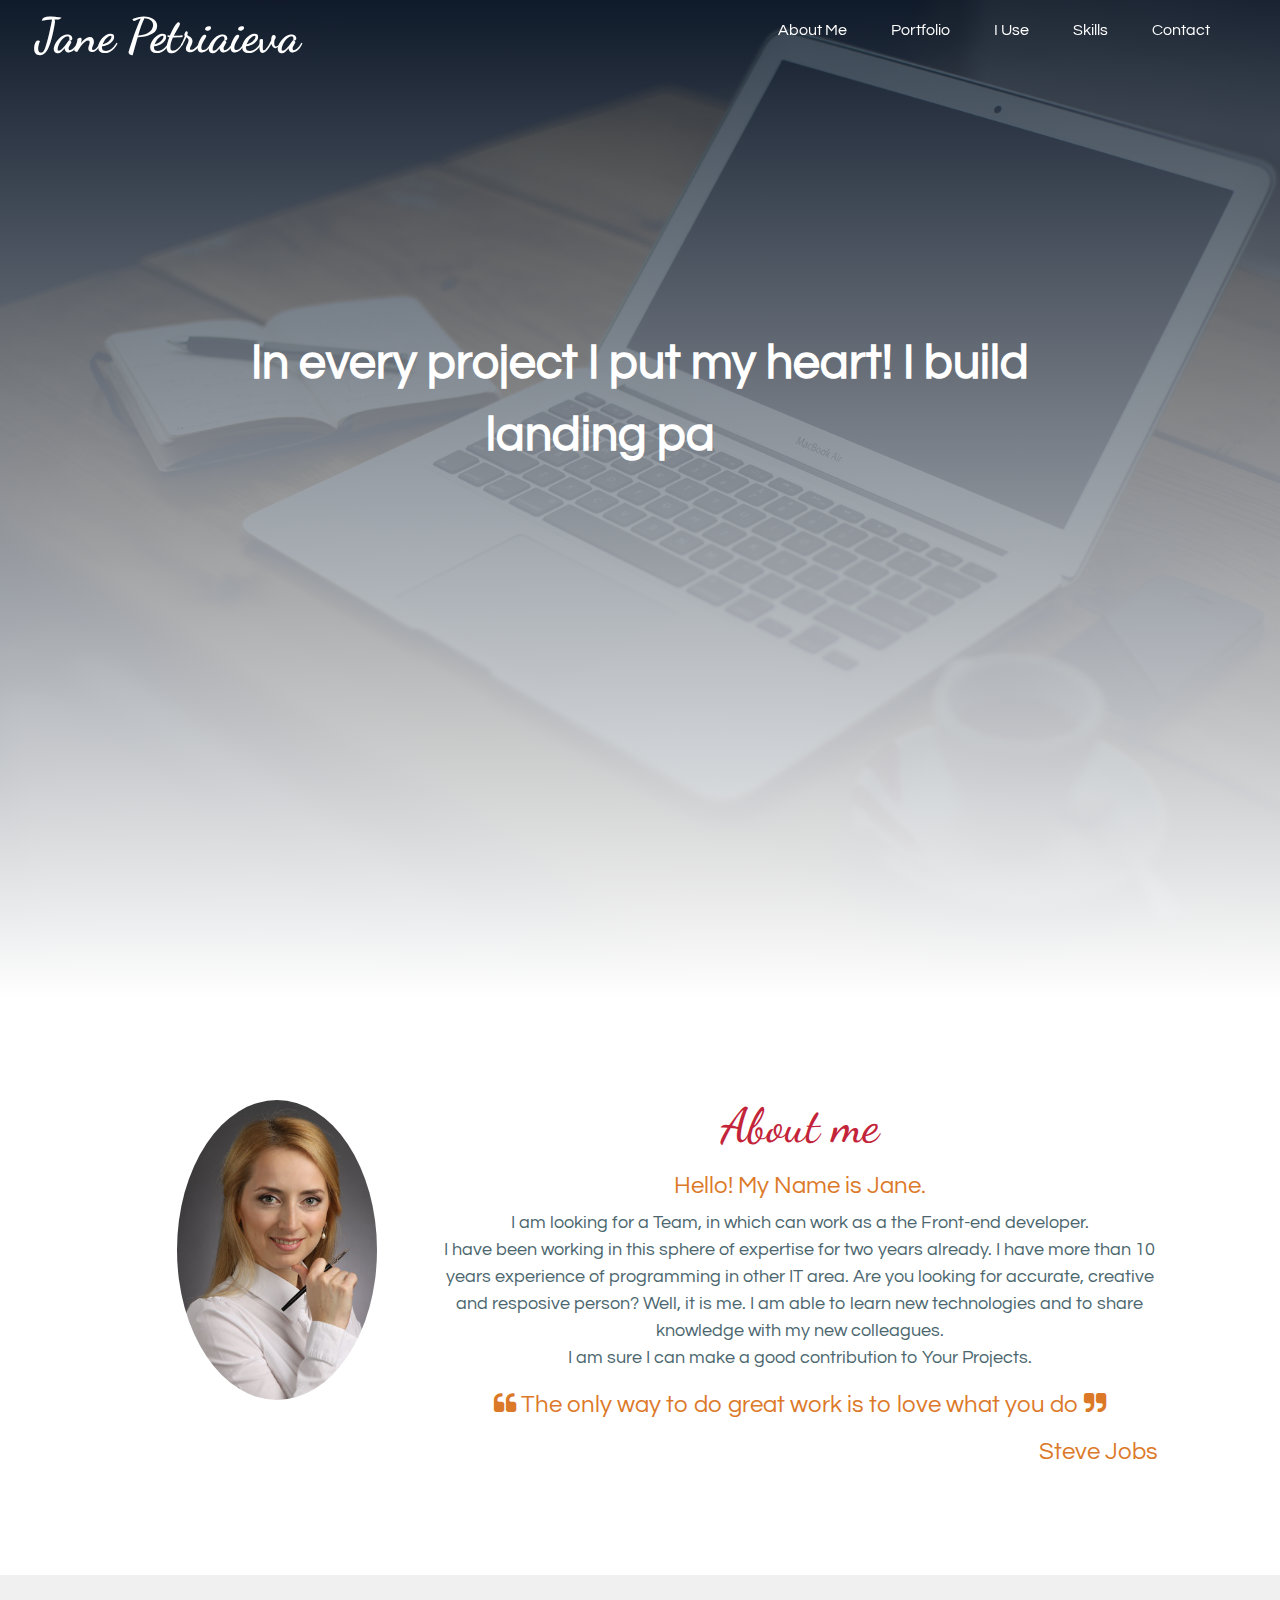
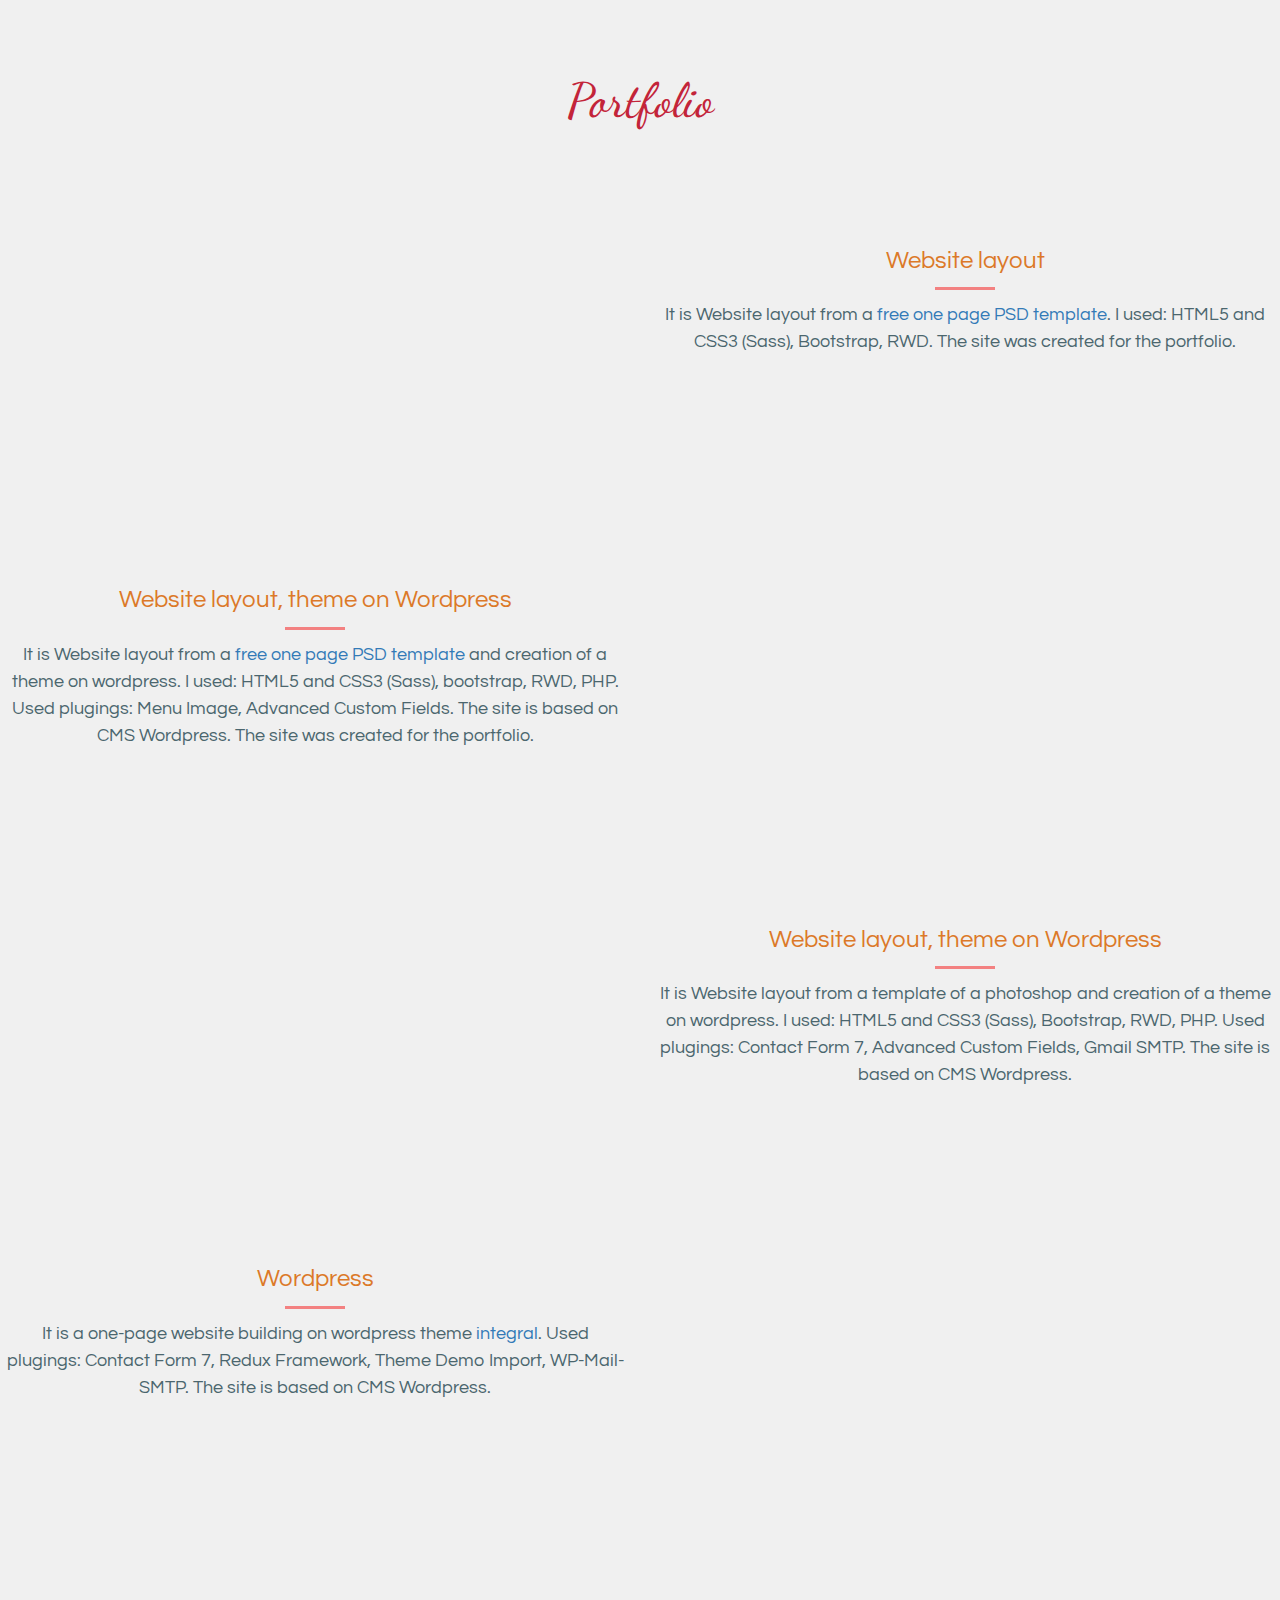
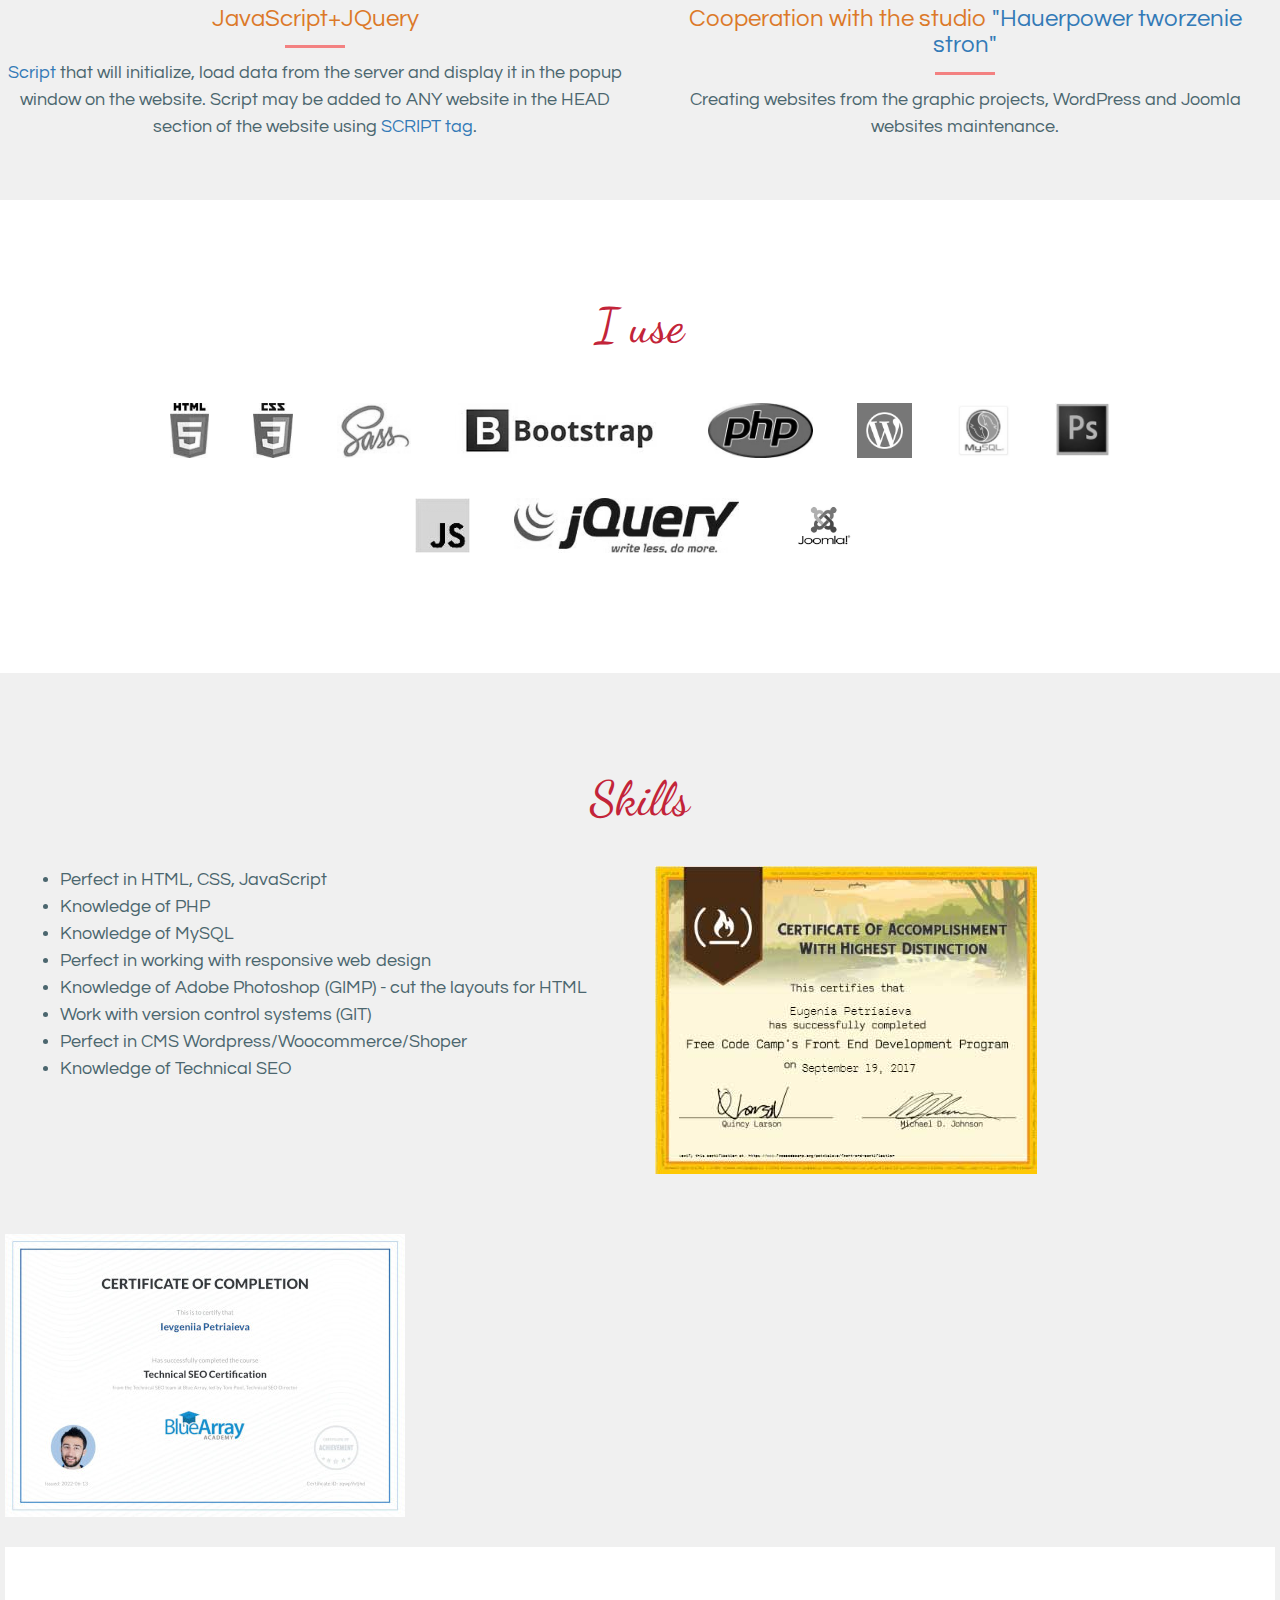
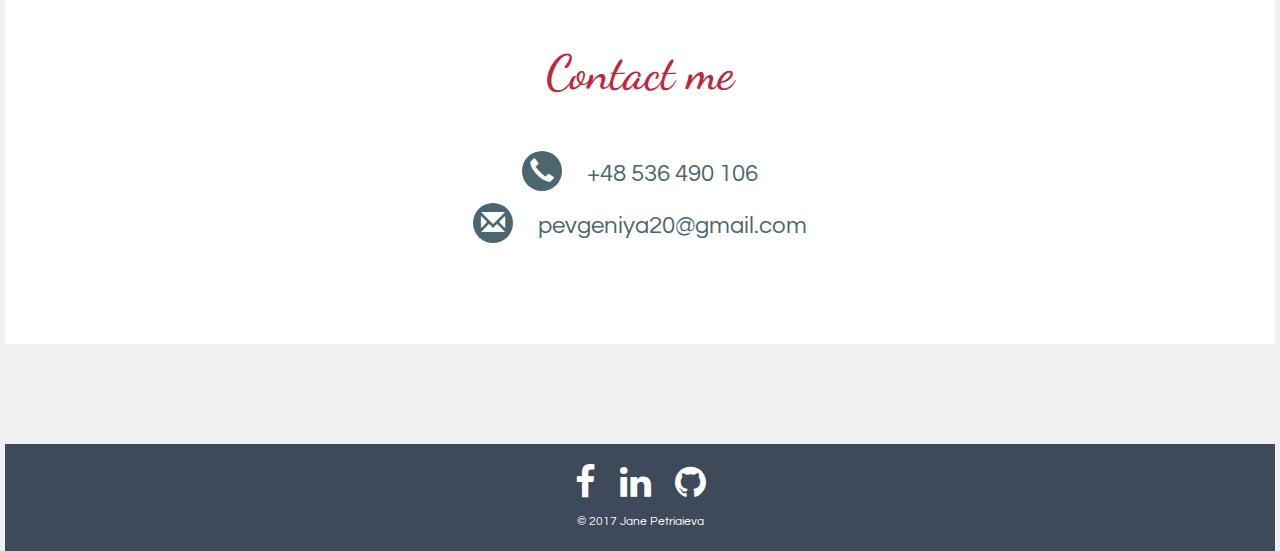
==== commit 33841cc9: "Update index.html" ====
--- a/index.html
+++ b/index.html
@@ -257,7 +257,7 @@
             </div>
         <div>
         <div class="row">    
-            <div class="col-sm-6">
+            <div class="col-sm-12">
               <div class= "skills_items">
                
                    <div class="wrap_myphoto">
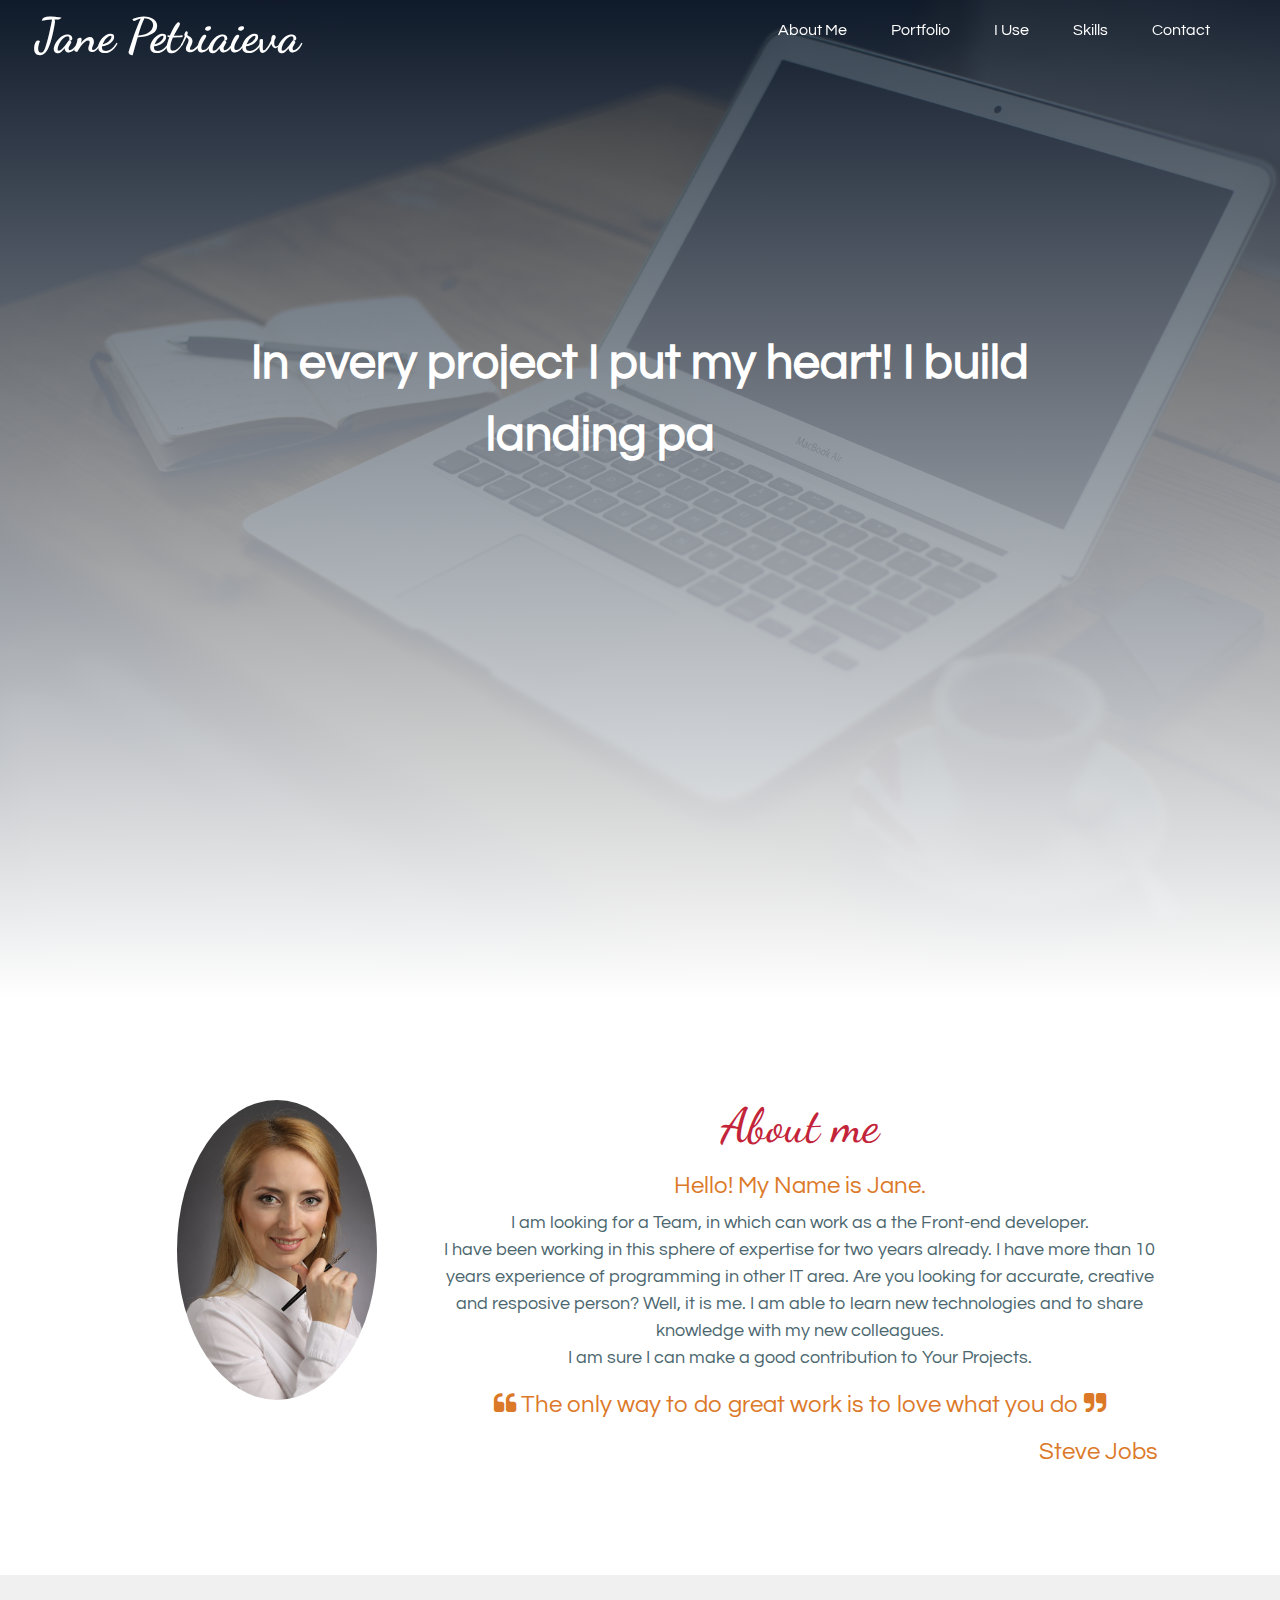
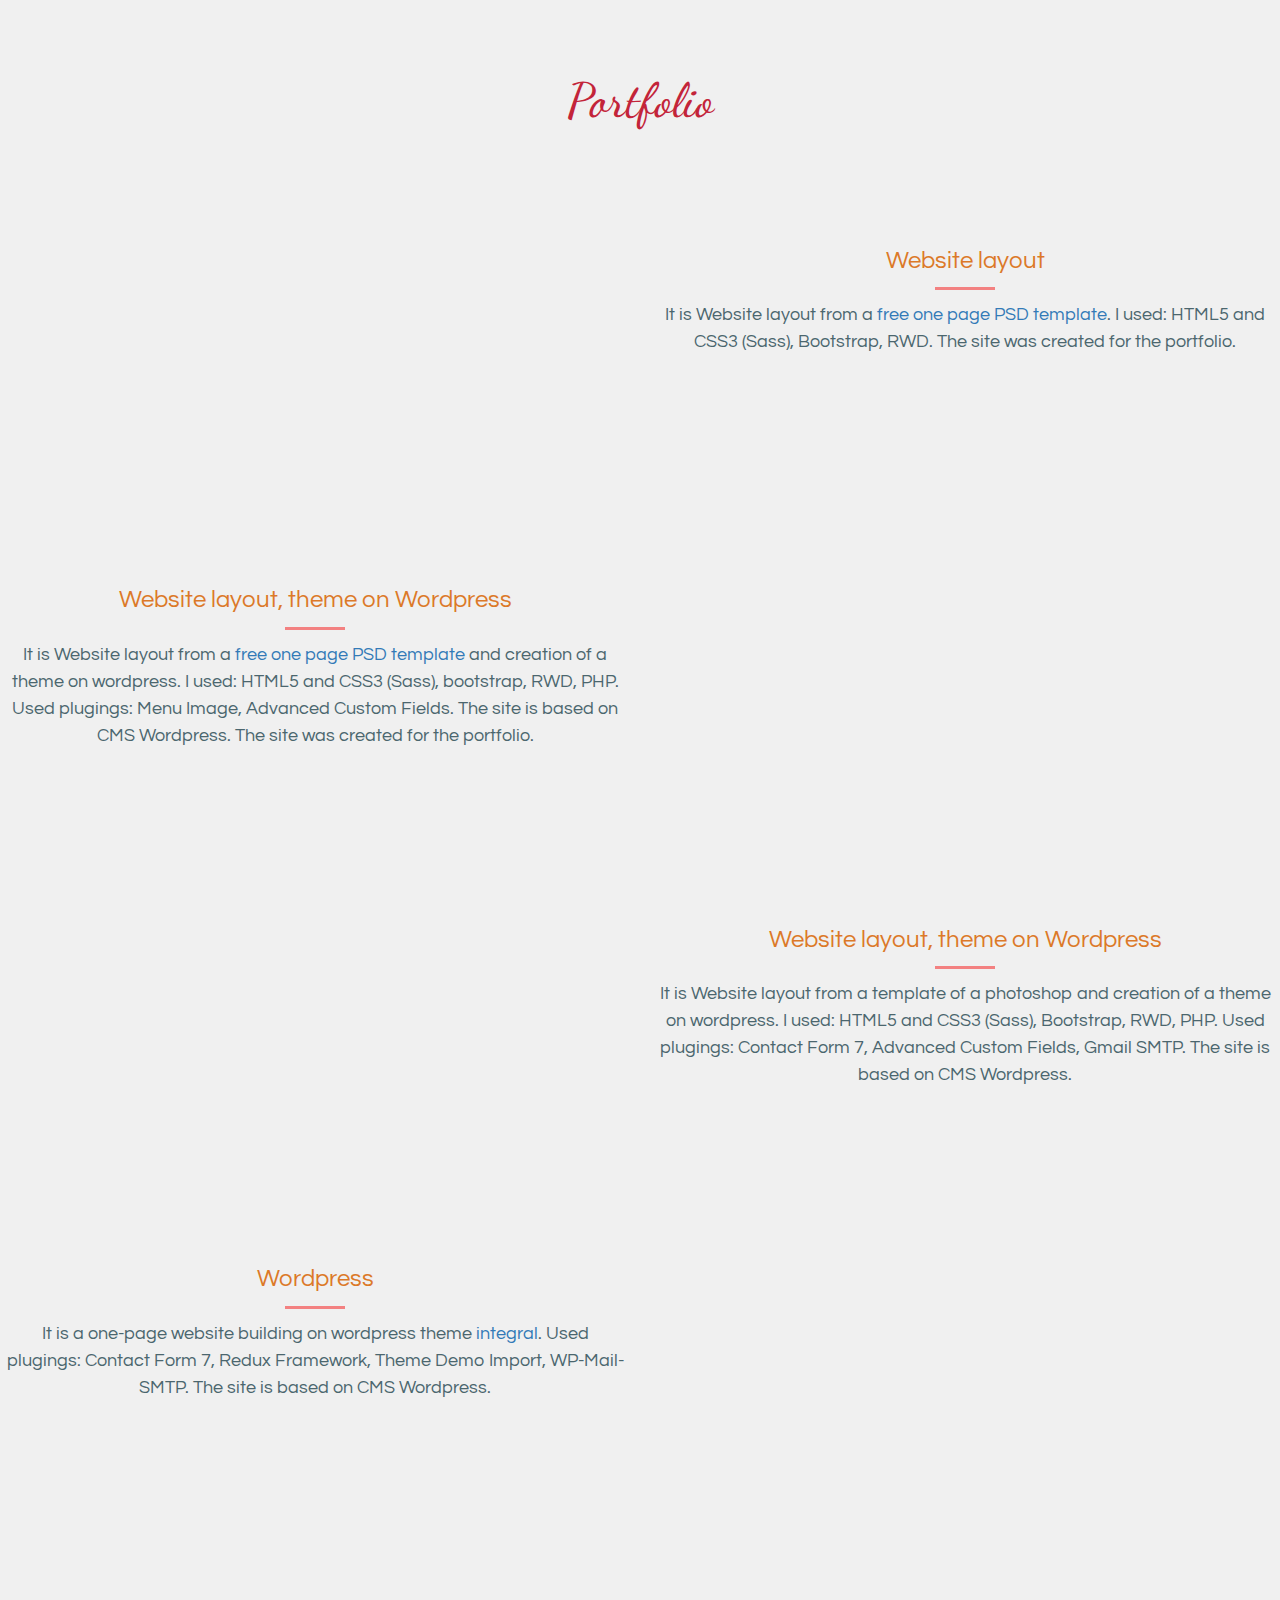
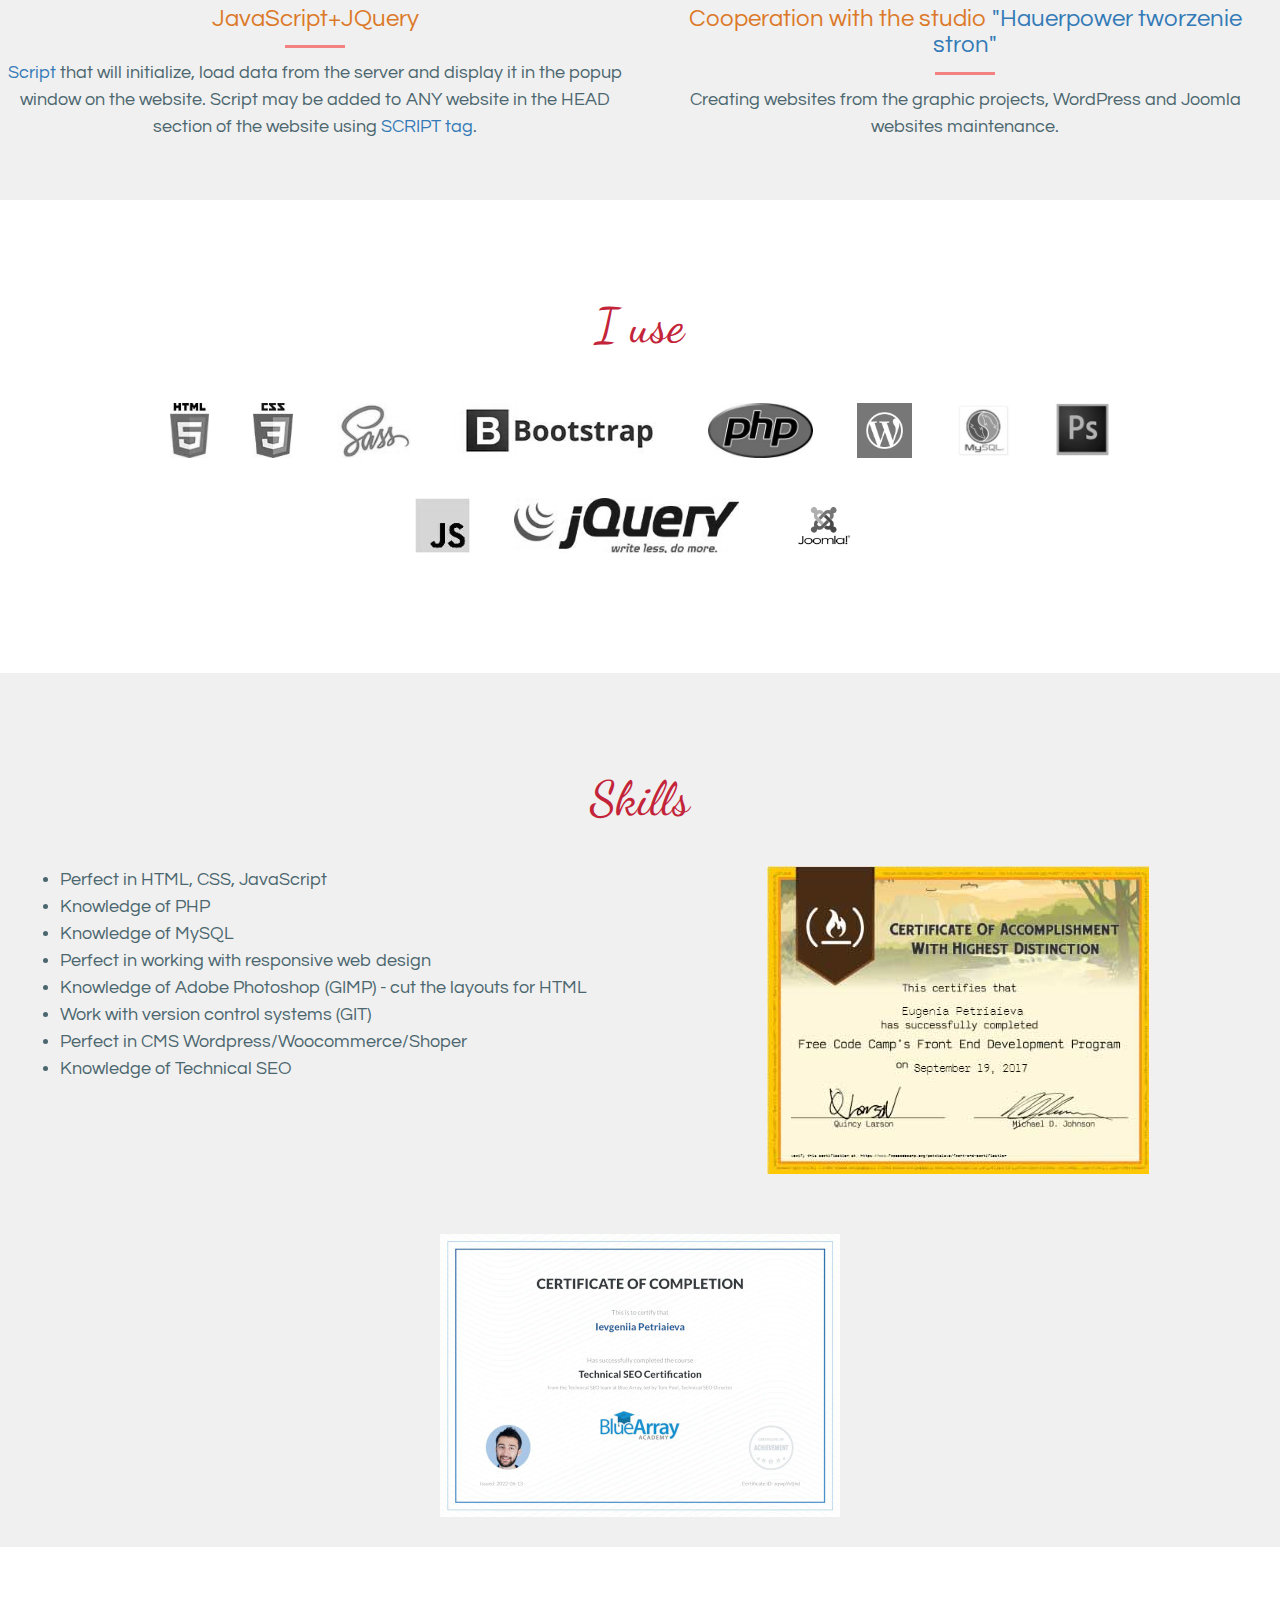
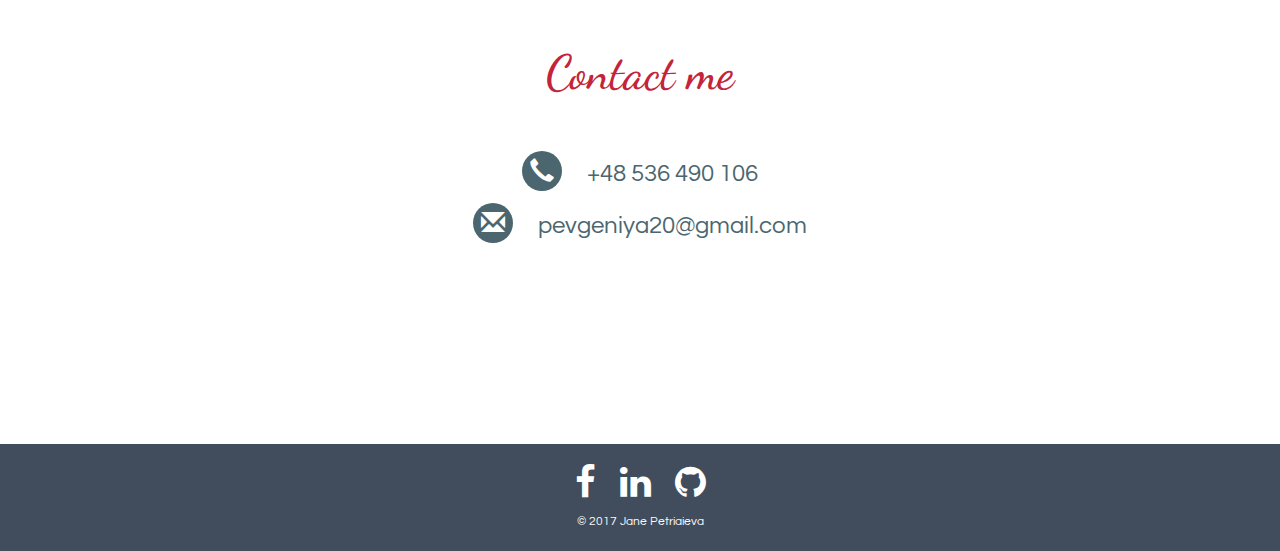
==== commit bb970720: "Update index.html" ====
--- a/index.html
+++ b/index.html
@@ -255,7 +255,7 @@
                 </a>
               </div>
             </div>
-        <div>
+        </div>
         <div class="row">    
             <div class="col-sm-12">
               <div class= "skills_items">
--- a/css/style.css
+++ b/css/style.css
@@ -403,7 +403,8 @@
 
 /* line 4, ../sass/skills.sass */
 .wrap_myphoto {
-  text-align: center;
+  display:flex;
+  justify-content:center;
 }
 
 @media screen and (max-width: 768px) {
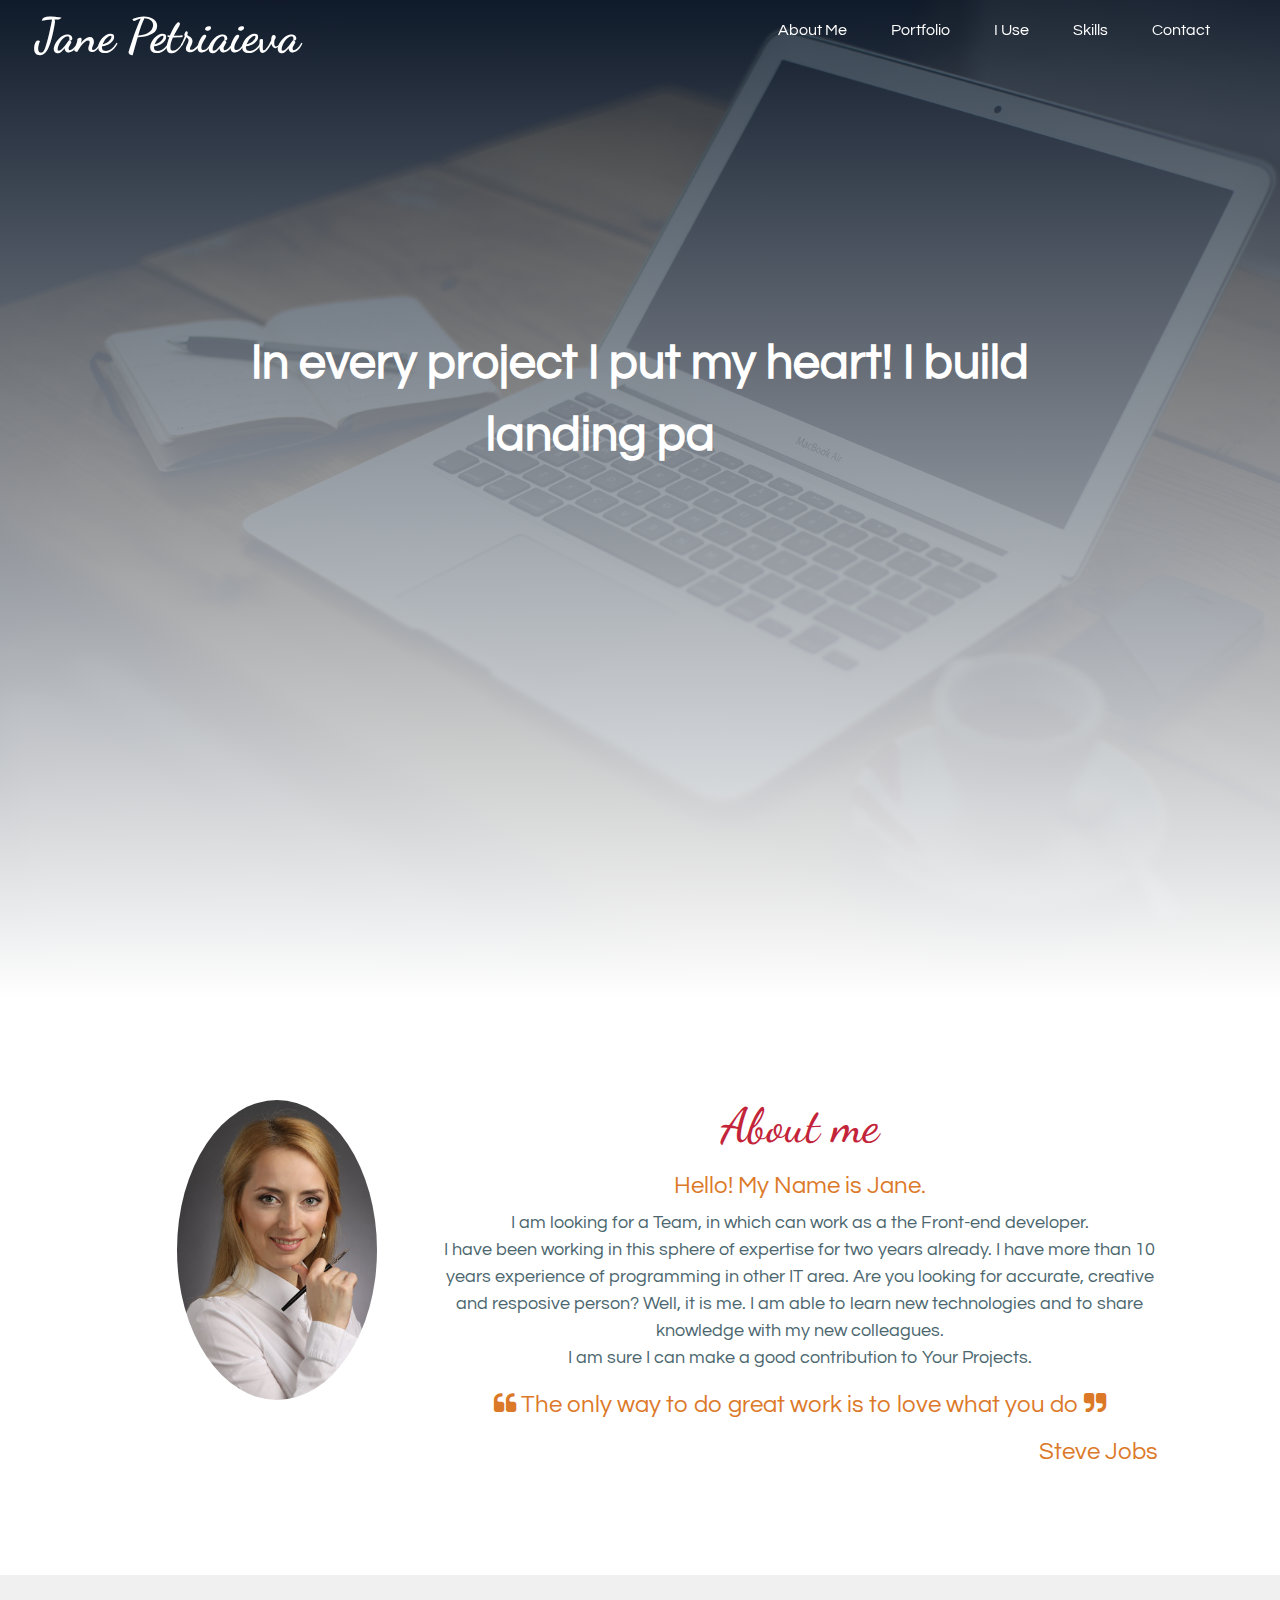
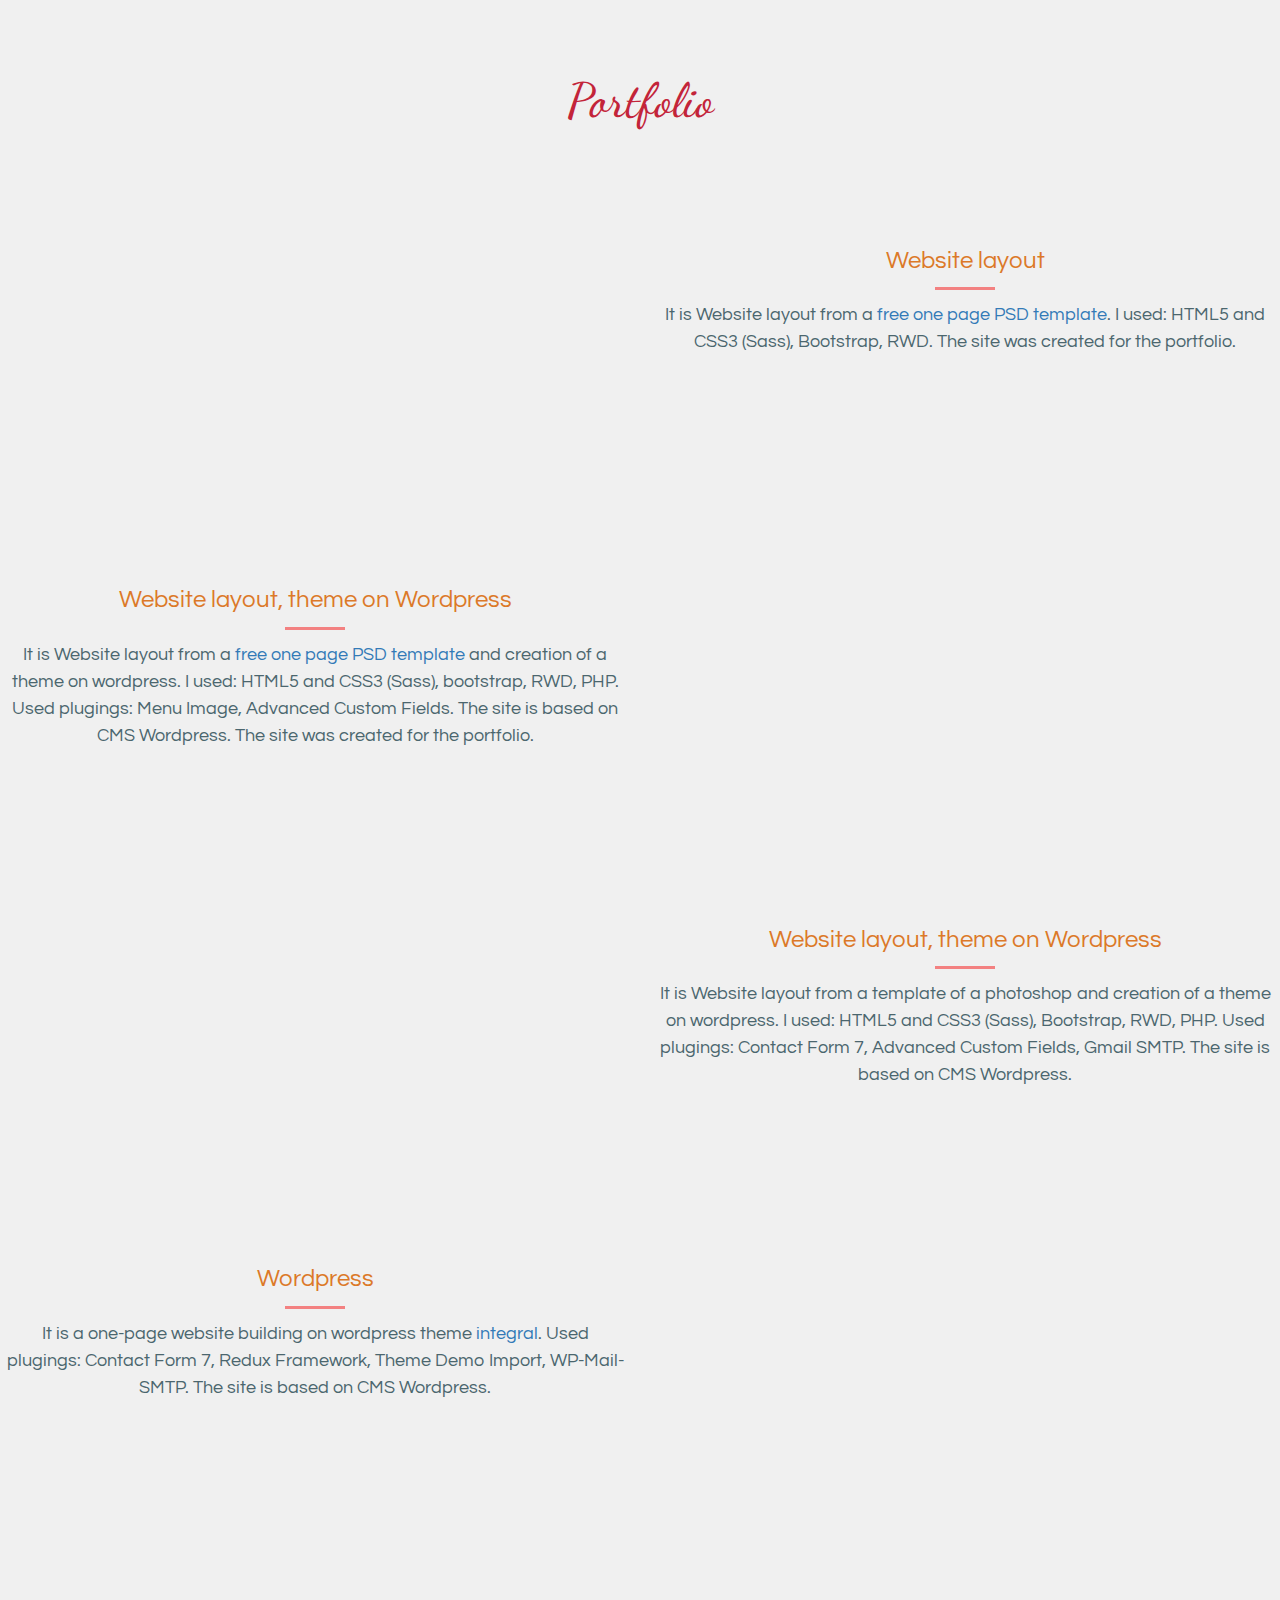
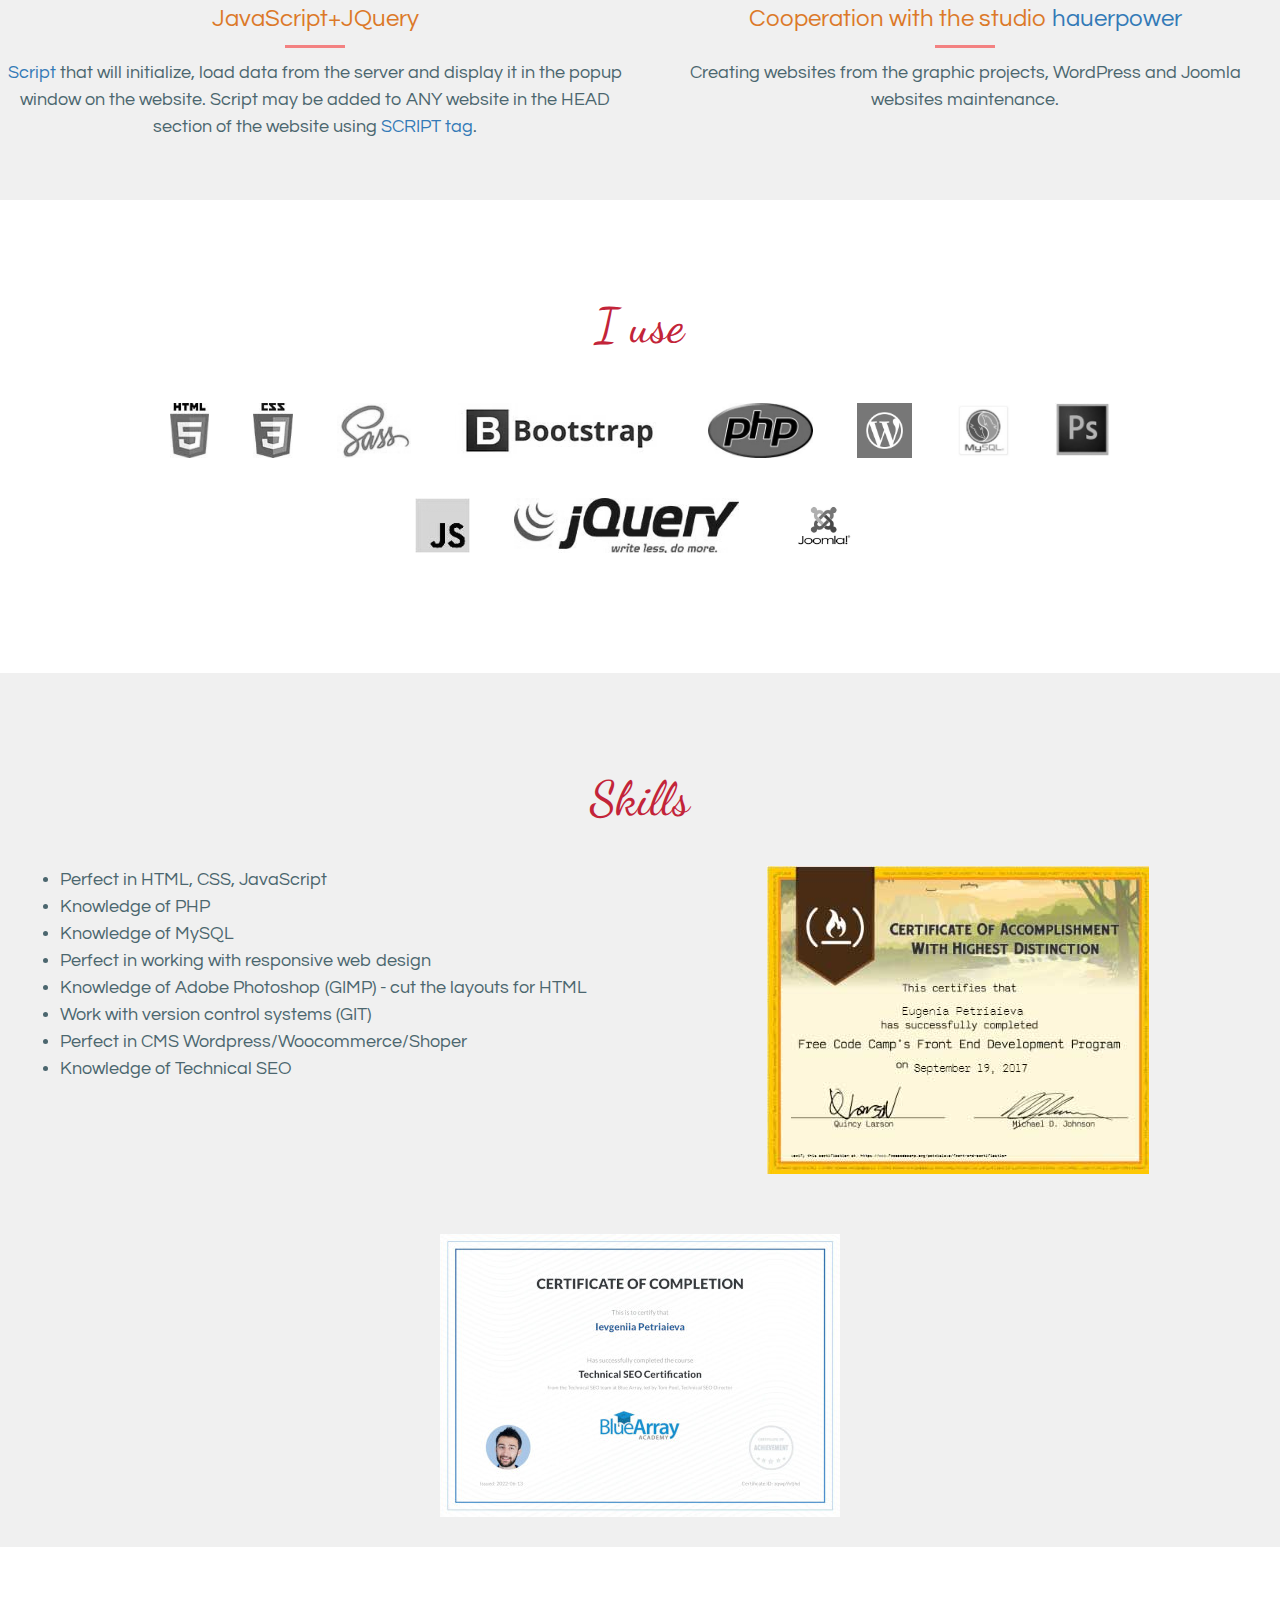
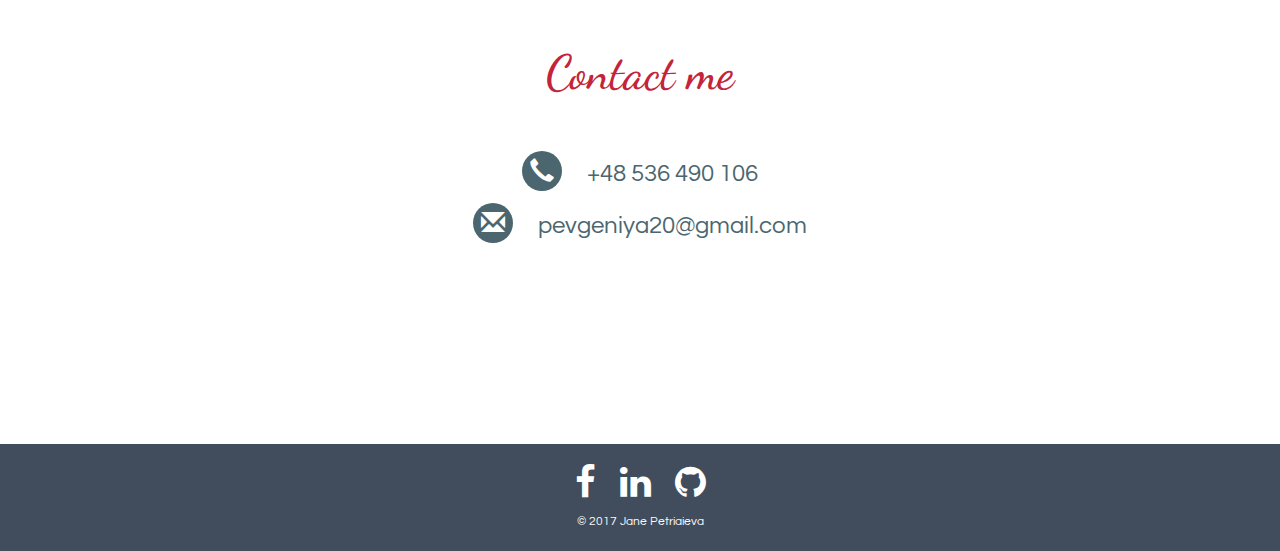
==== commit a8298b13: "Update index.html" ====
--- a/index.html
+++ b/index.html
@@ -194,7 +194,7 @@
                     </div>    
                     <div class="col-sm-6">
                        <div class="portfolio_desc">
-                           <h3 class="portfolio_header">Cooperation with the studio <a href="https://www.hauerpower.com" target="_blank">"Hauerpower tworzenie stron"</a></h3>
+                           <h3 class="portfolio_header">Cooperation with the studio <a href="https://www.hauerpower.com" target="_blank">hauerpower</a></h3>
                            <div class="rectangle">
                                 <img alt="---" src="img/Rectangle%202.png">
                            </div>
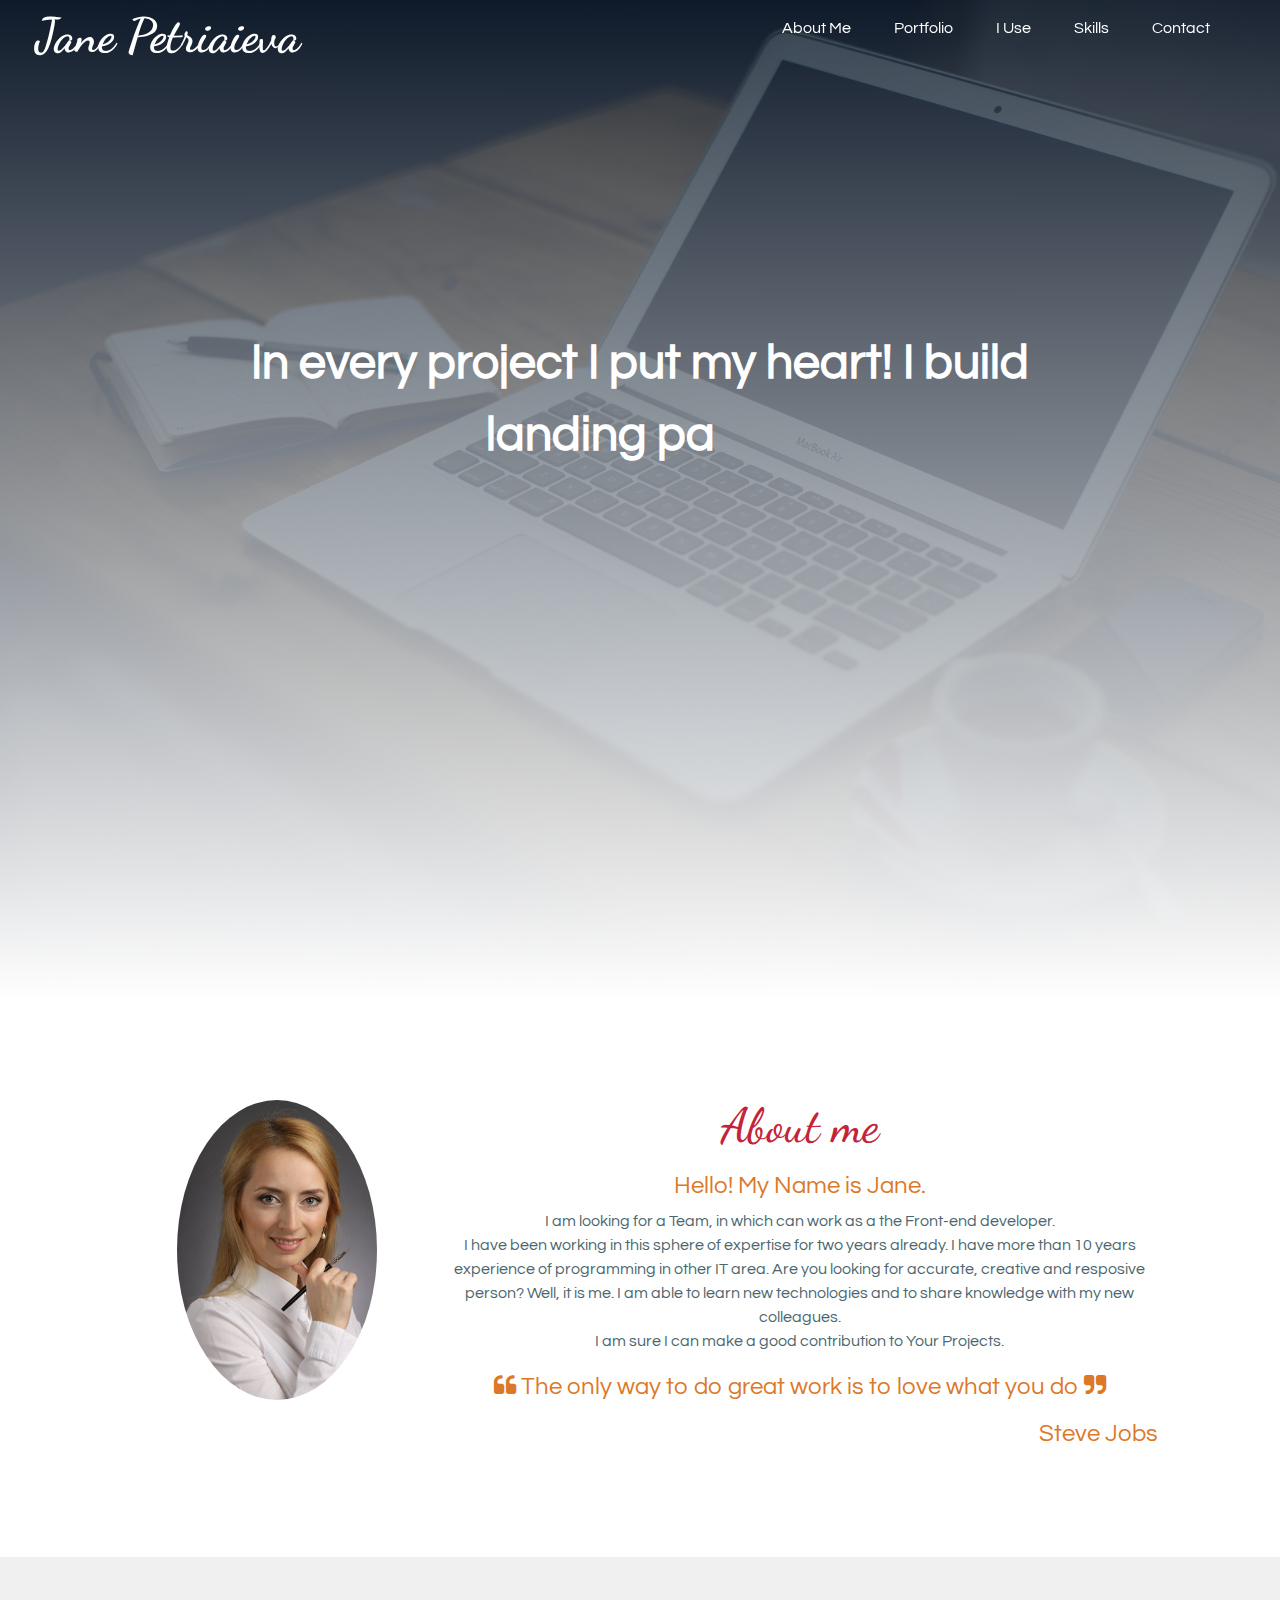
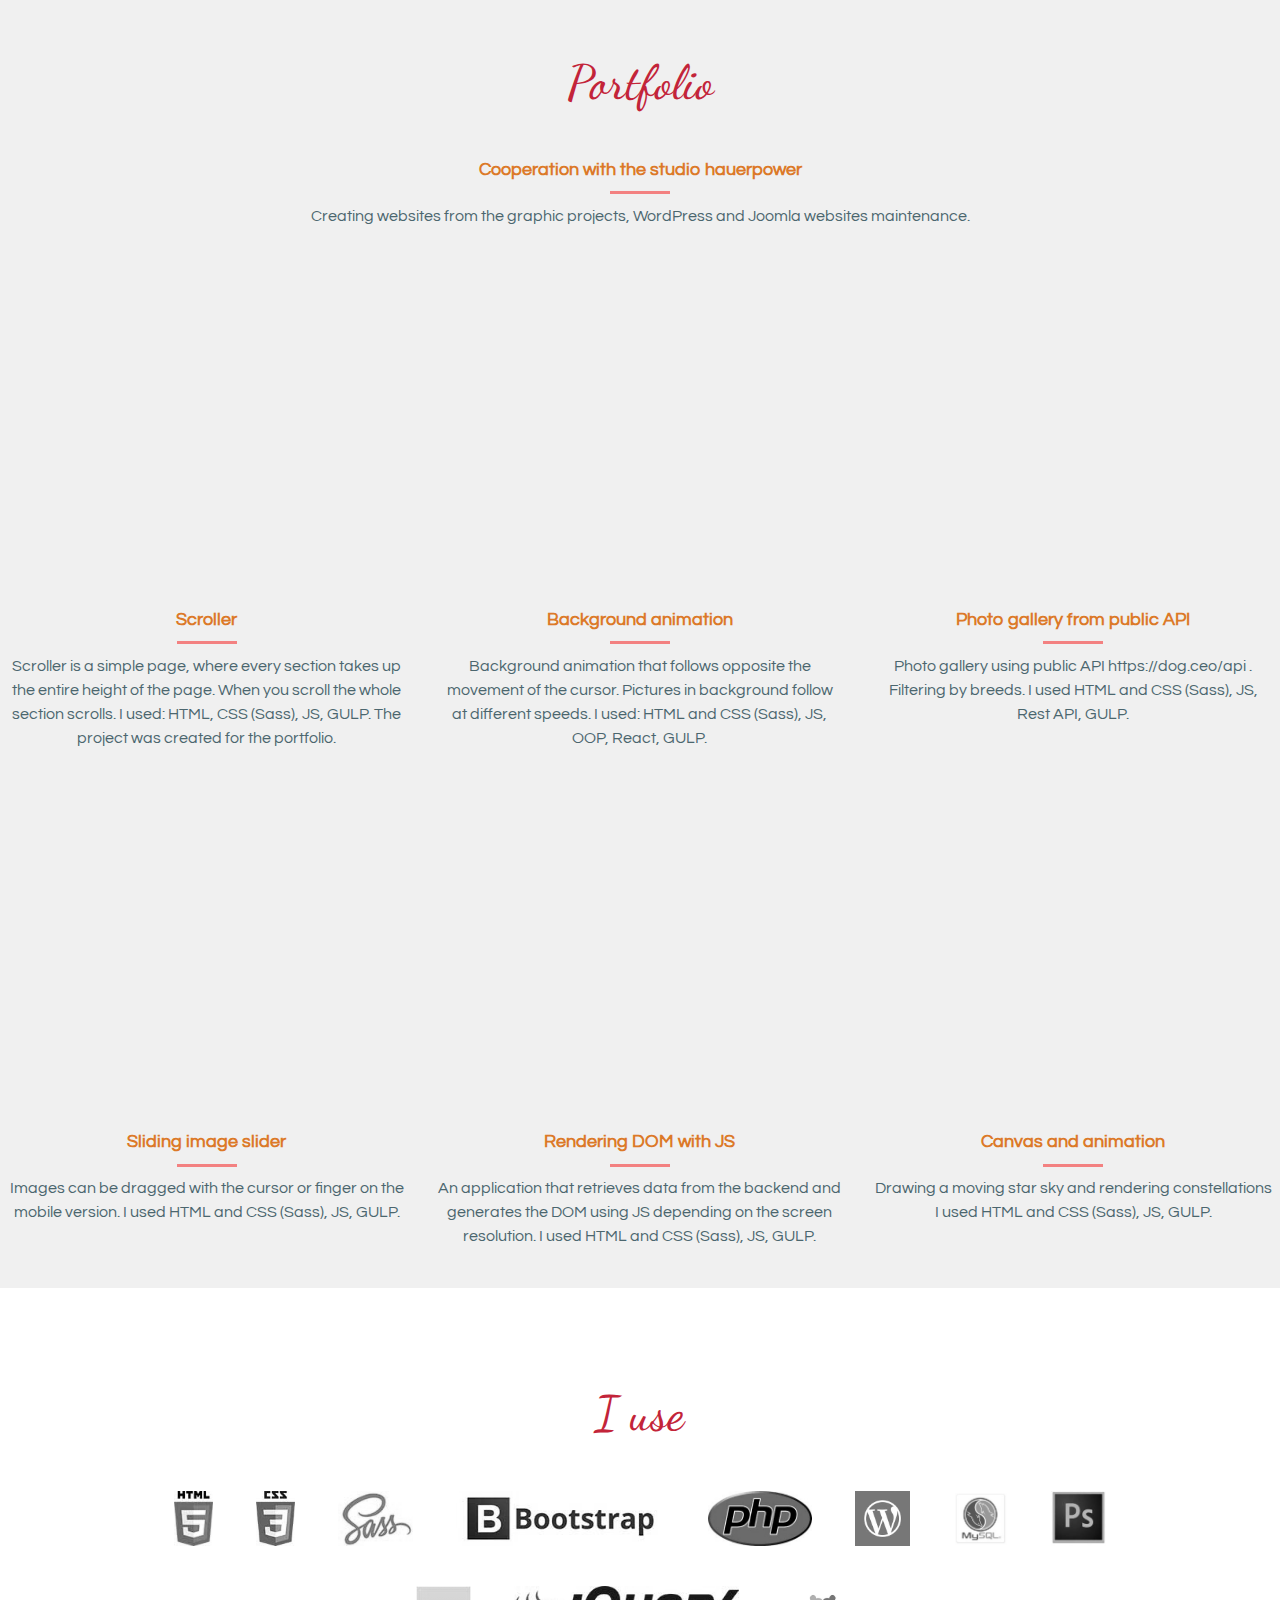
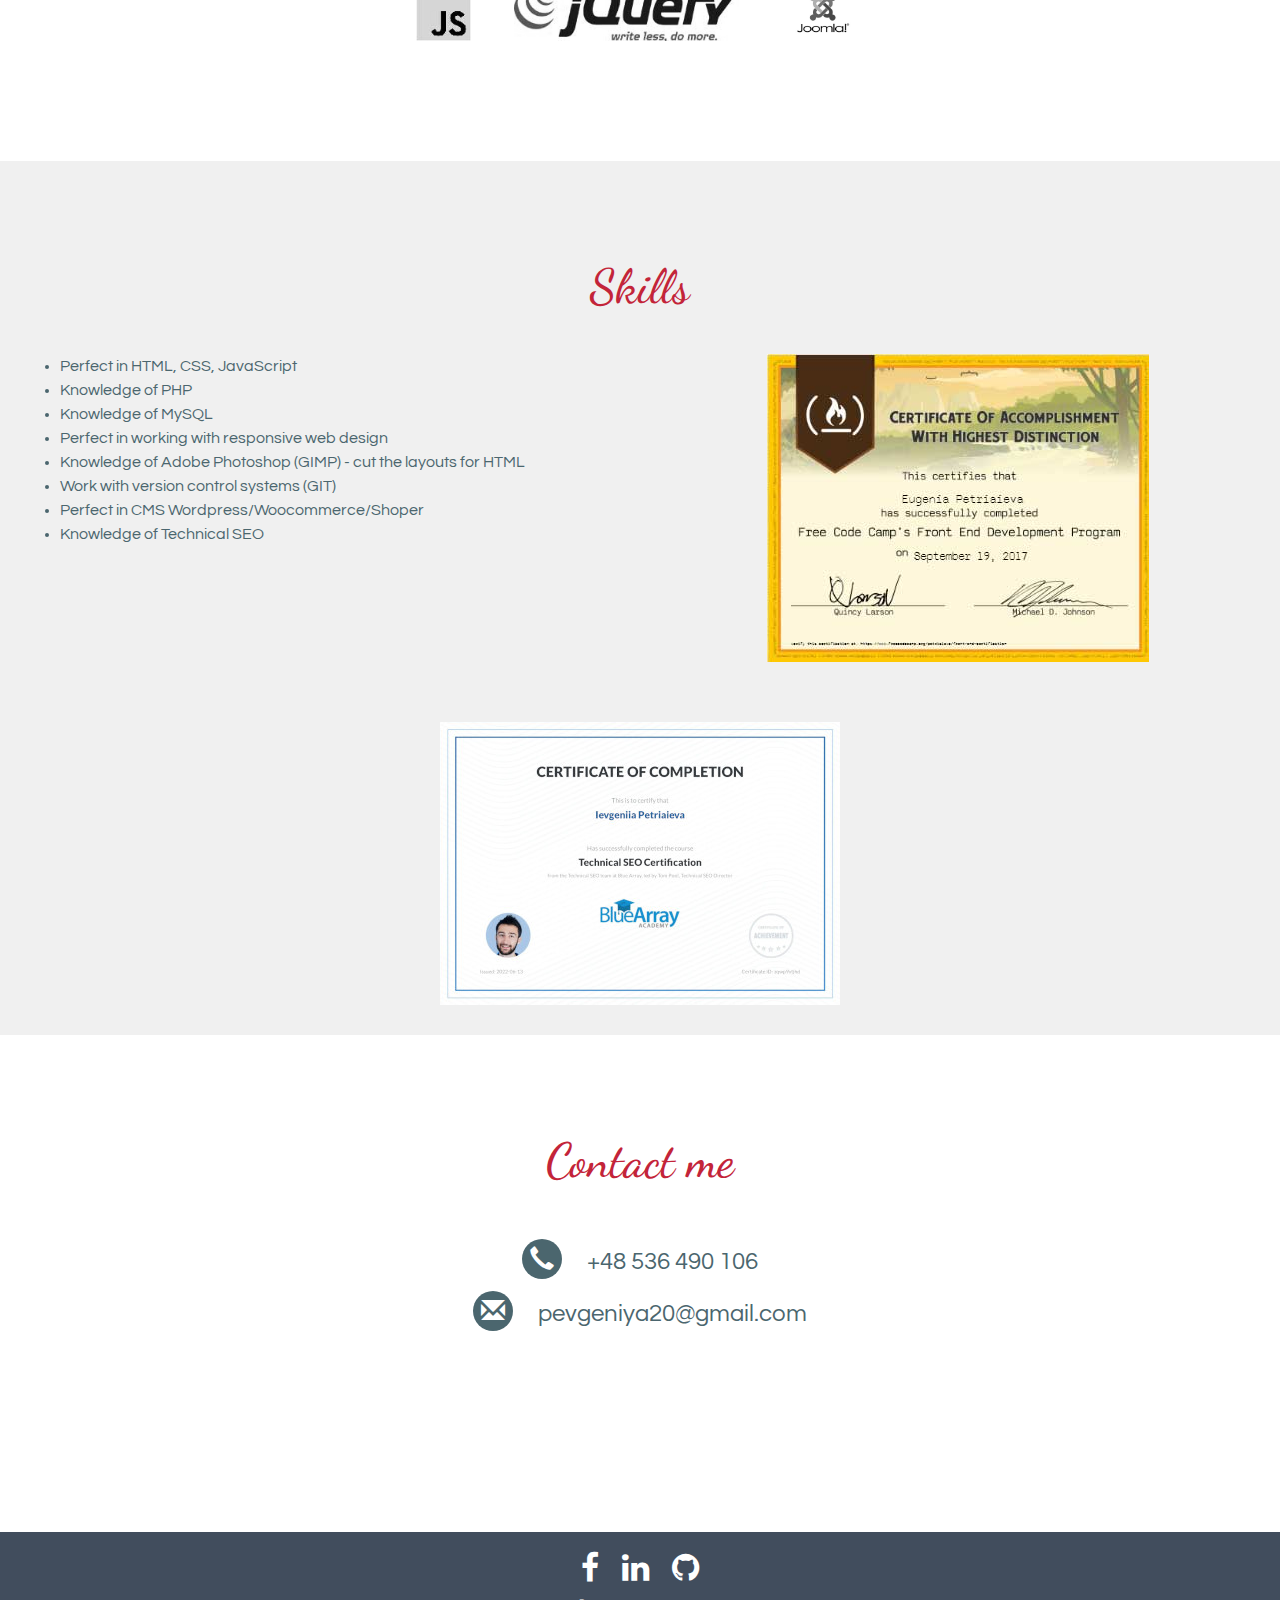
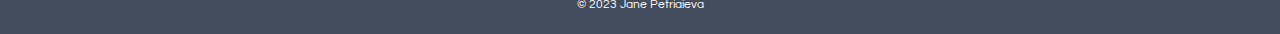
==== commit 291238ee: "redesign section Portfolio - add JS projects" ====
--- a/index.html
+++ b/index.html
@@ -107,101 +107,118 @@
             <h2 class="heading_main">Portfolio</h2>
             <div class="portfolio_items">
                 <div class="row">
-                    <div class="col-sm-6 portfolio_image">
-                       <a href="Mogo/index.html">
+                   
+                     <div class="col-sm-12">
+                        <div class="portfolio_desc">
+                            <a title="hauerpower - agencja interaktywna" href="https://www.hauerpower.com" target="_blank"><h3 class="portfolio_header">Cooperation with the studio hauerpower</h3></a>
+                            <div class="rectangle">
+                                 <img alt="---" src="img/Rectangle%202.png">
+                            </div>
+                            Creating websites from the graphic projects, WordPress and Joomla websites maintenance.
+                         </div>
+                     </div>    
+                 </div>
+                <div class="row">
+                    <div class="col-sm-4 portfolio_image">
+                       <a href="https://gitlab.com/petriaieva/scroller" target="_blank">
                         <div id= "project04" class="portfolio_item fadeIn wow" data-wow-delay="0.5s">
-                            <img alt="MOGO" class="img-responsive" src="img/pr04_rwd.jpg">
+                            <img alt="Scroller" class="img-responsive portfolio_img" src="img/pr04_rwd.jpg">
                         </div>
-                        </a>
-                    </div>
-                    <div class="col-sm-6">
                         <div class="portfolio_desc">
-                            <h3 class="portfolio_header">Website layout</h3>
+                            <h3 class="portfolio_header">Scroller</h3>
                             <div class="rectangle">
-                                <img alt="---" src="img/Rectangle%202.png">
+                                <img  alt="---" src="img/Rectangle%202.png">
                                 
                             </div>
-                            It is Website layout from a <a href="https://freebiesbug.com/psd-freebies/mogo-free-one-page-psd-template/"> free one page PSD template</a>. I used: HTML5 and CSS3 (Sass), Bootstrap, RWD. The site was created for the portfolio.
+                            Scroller is a simple page, where every section takes up the entire height of the page. When you scroll the whole section scrolls. I used: HTML, CSS (Sass), JS, GULP. The project was created for the portfolio.
                         </div>
-                    </div>
-                </div>
-                <div class="row">
-                    <div class="col-sm-6">
-                        <div class="portfolio_desc">
-                            <h3 class="portfolio_header">Website layout, theme on Wordpress</h3>
-                            <div class="rectangle">
-                                <img alt="---" src="img/Rectangle%202.png">
-                            </div>
-                            It is Website layout from a <a href="http://freebiesbug.com/psd-freebies/phototime-psd-website-template/"> free one page PSD template</a> and creation of a theme on wordpress. I used: HTML5 and CSS3 (Sass), bootstrap, RWD, PHP. Used plugings: Menu Image, Advanced Custom Fields. The site is based on CMS Wordpress. The site was created for the portfolio.
-                        </div>
-                    </div>
-                    <div class="col-sm-6 portfolio_image">
-                        <a href="Photoapp/index.html">
+                        </a>
+                    </div>
+                    <div class="col-sm-4 portfolio_image">
+                        <a href="https://gitlab.com/petriaieva/balloon" target="_blank">
                             <div id= "project03" class="portfolio_item fadeIn wow" data-wow-delay="0.5s">
                             
-                                <img alt="PhotoApp" class="img-responsive" src="img/pr03_rwd.jpg">
+                                <img alt="Background animation" class="img-responsive portfolio_img" src="img/pr03_rwd.jpg">
                                 
                             </div>
-                        </a>
-                    </div>
-                </div>       
-                <div class="row">
-                    <div class="col-sm-6 portfolio_image">
-                        <a href="SandySoul/index.html">
+                            <div class="portfolio_desc">
+                                <h3 class="portfolio_header">Background animation</h3>
+                                <div class="rectangle">
+                                    <img alt="---" src="img/Rectangle%202.png">
+                                </div>
+                                Background animation that follows opposite the movement of the cursor. Pictures in background follow at different speeds. I used: HTML and CSS (Sass), JS, OOP, React, GULP.
+                            </div>
+                        </a>
+                    </div>
+                    <div class="col-sm-4 portfolio_image">
+                        <a href="https://gitlab.com/petriaieva/photo-gallery-with-api" target="_blank">
                         <div id= "project01" class="portfolio_item fadeIn wow" data-wow-delay="0.5s">
                             
-                            <img alt="SandySoul" class="img-responsive" src="img/pr01_rwd.jpg">
+                            <img alt="Photo gallery" class="img-responsive portfolio_img" src="img/pr01_rwd.jpg">
                            
                             
-                            </div>
-                        </a>
-                    </div>
-                    <div class="col-sm-6">
-                        <div class="portfolio_desc">
-                            <h3 class="portfolio_header">Website layout, theme on Wordpress</h3>
-                            <div class="rectangle">
-                                <img alt="---" src="img/Rectangle%202.png">
-                            </div>
-                            It is Website layout from a template of a photoshop and creation of a theme on wordpress. I used: HTML5 and CSS3 (Sass), Bootstrap, RWD, PHP. Used plugings: Contact Form 7, Advanced Custom Fields, Gmail SMTP. The site is based on CMS Wordpress.
                         </div>
-                    </div>
-                </div>
+                            <div class="portfolio_desc">
+                                <h3 class="portfolio_header">Photo gallery from public API</h3>
+                                <div class="rectangle">
+                                    <img alt="---" src="img/Rectangle%202.png">
+                                </div>
+                                Photo gallery using public API <a href="https://dog.ceo/api" target="_blank">https://dog.ceo/api</a> . Filtering by breeds. I used HTML and CSS (Sass), JS, Rest API, GULP.
+                            </div>    
+                        </a>
+                    </div>
+                </div>
+                    
+                
+                   
+                    
+               
                 <div class="row">
-                    <div class="col-sm-6">
-                        <div class="portfolio_desc">
-                            <h3 class="portfolio_header">Wordpress</h3>
-                            <div class="rectangle">
-                                <img alt="---" src="img/Rectangle%202.png">
-                            </div>
-                            It is a one-page website building on wordpress theme <a href="https://www.themely.com/themes/integral/">integral</a>. Used plugings: Contact Form 7, Redux Framework, Theme Demo Import, WP-Mail-SMTP. The site is based on CMS Wordpress.
-                        </div>
-                    </div>
-                    <div class="col-sm-6 portfolio_image">
-                        <div id= "project02" class="portfolio_item fadeIn wow" data-wow-delay="0.5s">
-                            <img alt="Butterfly" class="img-responsive" src="img/pr02_rwd.jpg">
-                        </div>
-                    </div>
-                </div>
-                <div class="row">
-                   <div class="col-sm-6">
-                       <div class="portfolio_desc">
-                           <h3 class="portfolio_header">JavaScript+JQuery</h3>
-                           <div class="rectangle">
-                                <img alt="---" src="img/Rectangle%202.png">
-                           </div>
-                           <a href="task/index.html" target="_blank">Script</a> that will initialize, load data from the server and display it in the popup window on the website. Script may be added to ANY website in the HEAD section of the website using <a href="task/index.html" target="_blank">SCRIPT tag</a>.
-                        </div>
-                    </div>    
-                    <div class="col-sm-6">
-                       <div class="portfolio_desc">
-                           <h3 class="portfolio_header">Cooperation with the studio <a href="https://www.hauerpower.com" target="_blank">hauerpower</a></h3>
-                           <div class="rectangle">
-                                <img alt="---" src="img/Rectangle%202.png">
-                           </div>
-                           Creating websites from the graphic projects, WordPress and Joomla websites maintenance.
-                        </div>
-                    </div>    
-                </div>
+                    <div class="col-sm-4 portfolio_image">
+                        <a href="https://gitlab.com/petriaieva/slider" target="_blank">
+                            <div id= "project02" class="portfolio_item fadeIn wow" data-wow-delay="0.5s">
+                                <img alt="slider" class="img-responsive portfolio_img" src="img/pr02_rwd.jpg">
+                            </div>
+                            <div class="portfolio_desc">
+                                <h3 class="portfolio_header">Sliding image slider</h3>
+                                <div class="rectangle">
+                                    <img alt="---" src="img/Rectangle%202.png">
+                                </div>
+                                Images can be dragged with the cursor or finger on the mobile version. I used HTML and CSS (Sass), JS, GULP.
+                            </div>
+                        </a>
+                    </div>
+                    <div class="col-sm-4 portfolio_image">
+                        <a href="https://gitlab.com/petriaieva/responsive-js" target="_blank">
+                            <div id= "project05" class="portfolio_item fadeIn wow" data-wow-delay="0.5s">
+                                <img alt="Rendering DOM with JS" class="img-responsive portfolio_img" src="img/pr05_rwd.jpg">
+                            </div>
+                            <div class="portfolio_desc">
+                                <h3 class="portfolio_header">Rendering DOM with JS</h3>
+                                <div class="rectangle">
+                                    <img alt="---" src="img/Rectangle%202.png">
+                                </div>
+                                An application that retrieves data from the backend and generates the DOM using JS depending on the screen resolution. I used HTML and CSS (Sass), JS, GULP.
+                            </div>
+                        </a>
+                    </div>
+                    <div class="col-sm-4 portfolio_image">
+                        <a href="https://gitlab.com/petriaieva/canvas-and-animation" target="_blank">
+                            <div id= "project06" class="portfolio_item fadeIn wow" data-wow-delay="0.5s">
+                                <img alt="Canvas and animation" class="img-responsive portfolio_img" src="img/pr06_rwd.jpg">
+                            </div>
+                            <div class="portfolio_desc">
+                                <h3 class="portfolio_header">Canvas and animation</h3>
+                                <div class="rectangle">
+                                    <img alt="---" src="img/Rectangle%202.png">
+                                </div>
+                                Drawing a moving star sky and rendering constellations I used HTML and CSS (Sass), JS, GULP.
+                            </div>
+                        </a>
+                    </div>
+                    
+                </div>
+               
             </div>
         </div>
         
@@ -296,7 +313,7 @@
         
         
         <div class="footer_copy">
-            <p class="footer_copy_text">&copy;	2017 Jane Petriaieva</p>
+            <p class="footer_copy_text">&copy;	2023 Jane Petriaieva</p>
         </div>
         
     </footer>
--- a/css/style.css
+++ b/css/style.css
@@ -5,11 +5,31 @@
 /* line 9, ../sass/main.sass */
 body {
   font-family: "Questrial", sans-serif;
-  font-size: 18px;
+  font-size: 16px;
   color: #4b666e;
   line-height: 1.5;
   overflow-x: hidden;
 }
+a, a:hover, a:visited {
+  color: inherit;
+  text-decoration: none;
+  transition: all .3s ease-out;
+}
+a:hover .portfolio_header {
+    color: #c32439;
+}
+.portfolio_img {
+  margin: 0 auto;
+  transform: translateZ(0);
+  transition: transform .3s ease-out;
+  aspect-ratio: 4/3;
+  
+}
+.portfolio_img:hover {
+  transform: translateZ(0) scale(1.05);
+}
+
+
 
 /* line 16, ../sass/main.sass */
 .slogan {
@@ -93,6 +113,7 @@
   /* line 78, ../sass/main.sass */
   .heading_main {
     font-size: 32px;
+    margin-top: 2rem;
   }
 
   /* line 80, ../sass/main.sass */
@@ -299,7 +320,7 @@
 /* line 11, ../sass/portfolio.sass */
 .portfolio_items {
   display: block;
-  margin: 60px 0;
+  
   text-align: center;
 }
 
@@ -310,18 +331,22 @@
 
 /* line 20, ../sass/portfolio.sass */
 .portfolio_desc {
-  margin-top: 60px;
-}
-
-/* line 23, ../sass/portfolio.sass */
+  margin: 4rem 0;
+ 
+}
+
+/* line 23, ../sass/portfolio.sass 
 .portfolio_image {
   padding: 0;
 }
+*/
 
 /* line 27, ../sass/portfolio.sass */
 .portfolio_header {
   color: #dc7928;
   margin-bottom: 0px;
+  font-size: 18px;
+  font-weight: 600;
 }
 
 /* line 30, ../sass/portfolio.sass */
@@ -388,6 +413,7 @@
   margin: 20px;
   vertical-align: middle;
   filter: grayscale(100%);
+  transition: all .3s ease-out;
 }
 
 /* line 12, ../sass/iuse.sass */
@@ -406,6 +432,7 @@
   display:flex;
   justify-content:center;
 }
+
 
 @media screen and (max-width: 768px) {
   /* line 8, ../sass/skills.sass */
@@ -417,7 +444,9 @@
   /* line 12, ../sass/skills.sass */
   .sertificate {
     display: inline;
-  }
+    
+  }
+
 }
 @media screen and (min-width: 1400px) {
   /* line 15, ../sass/skills.sass */
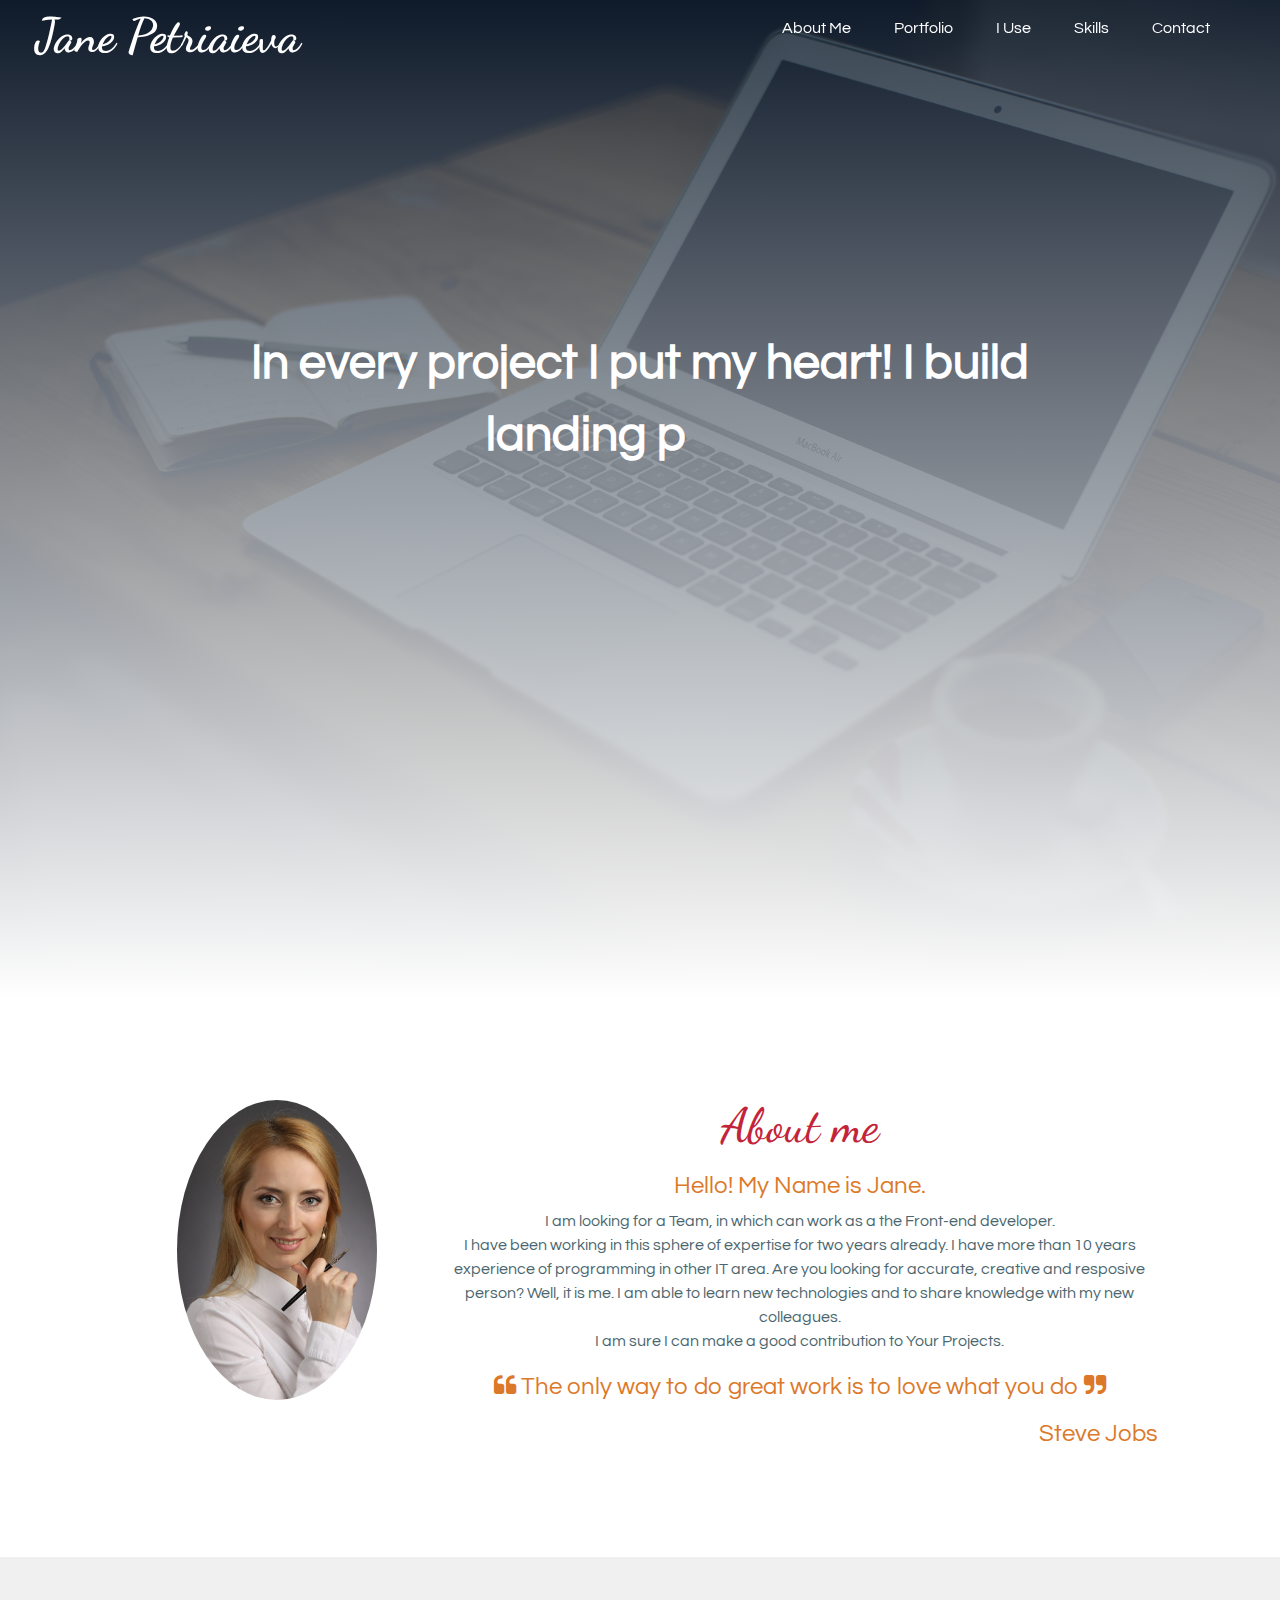
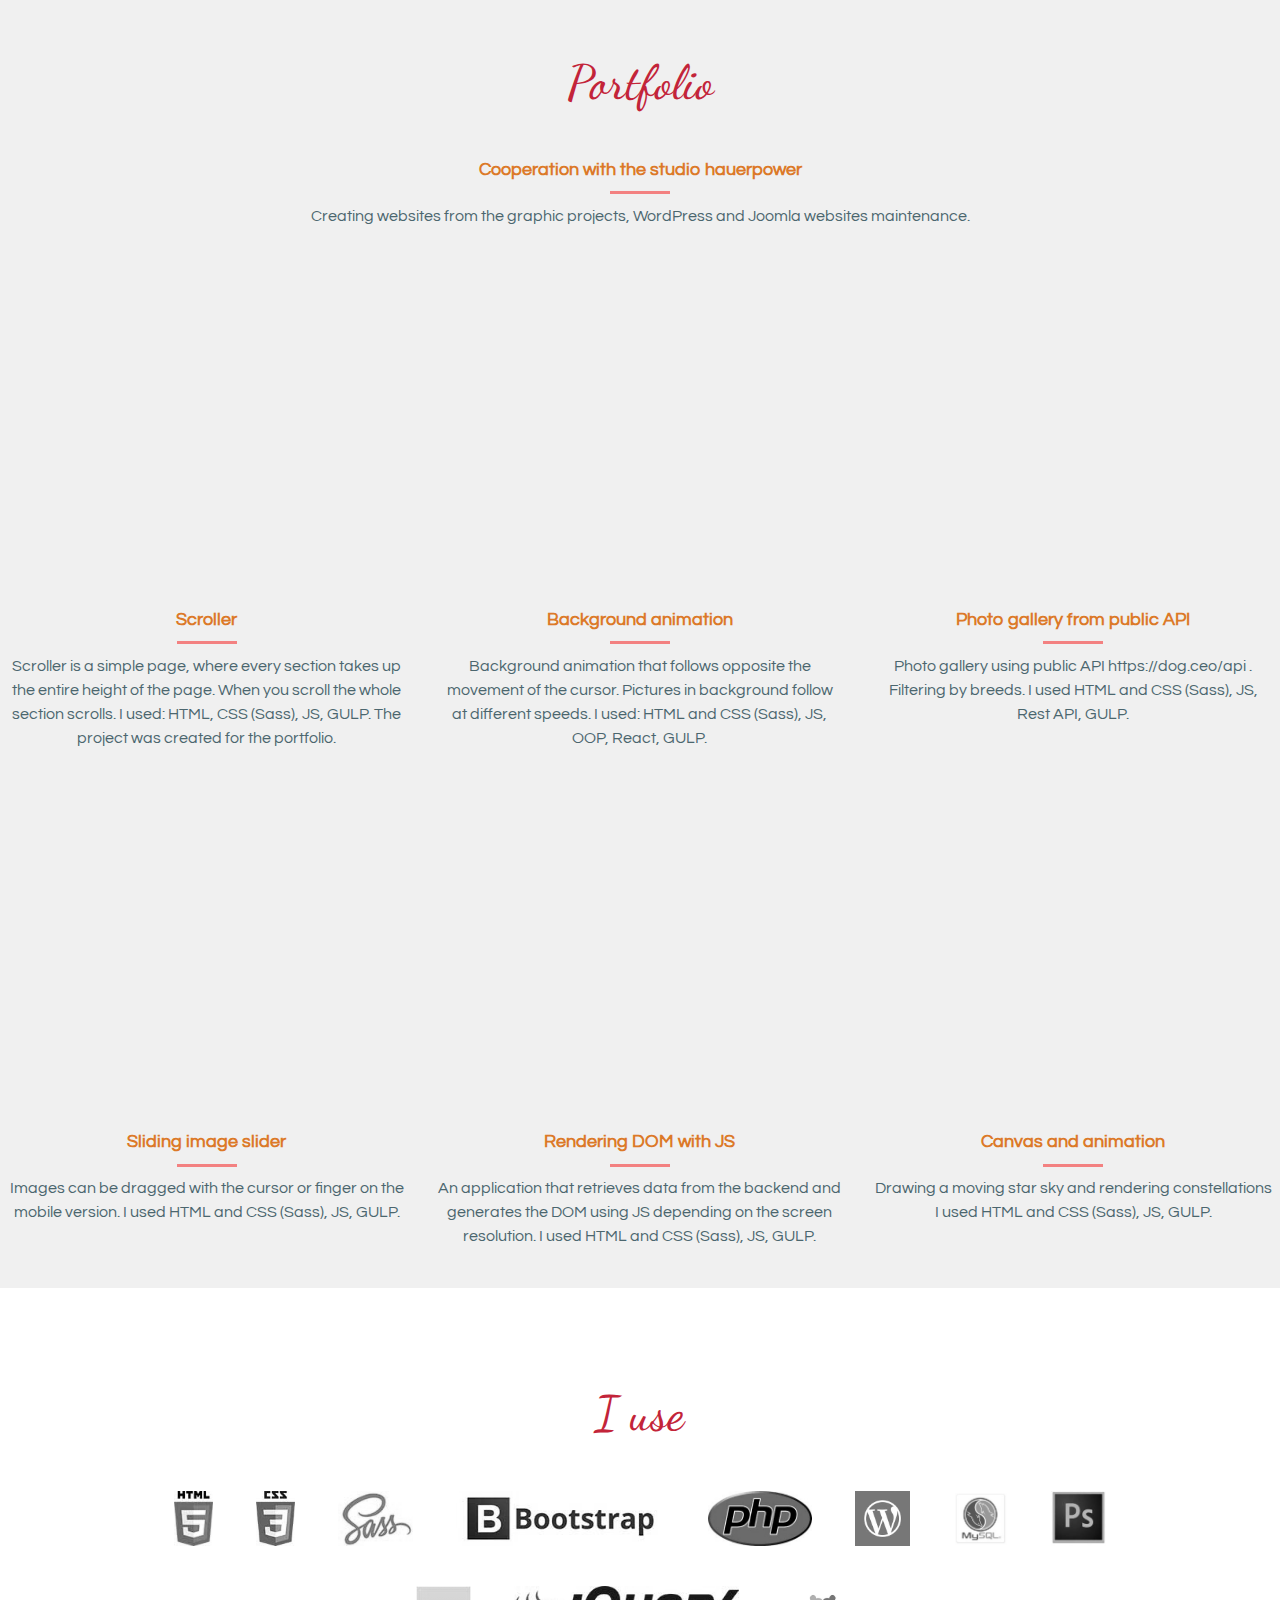
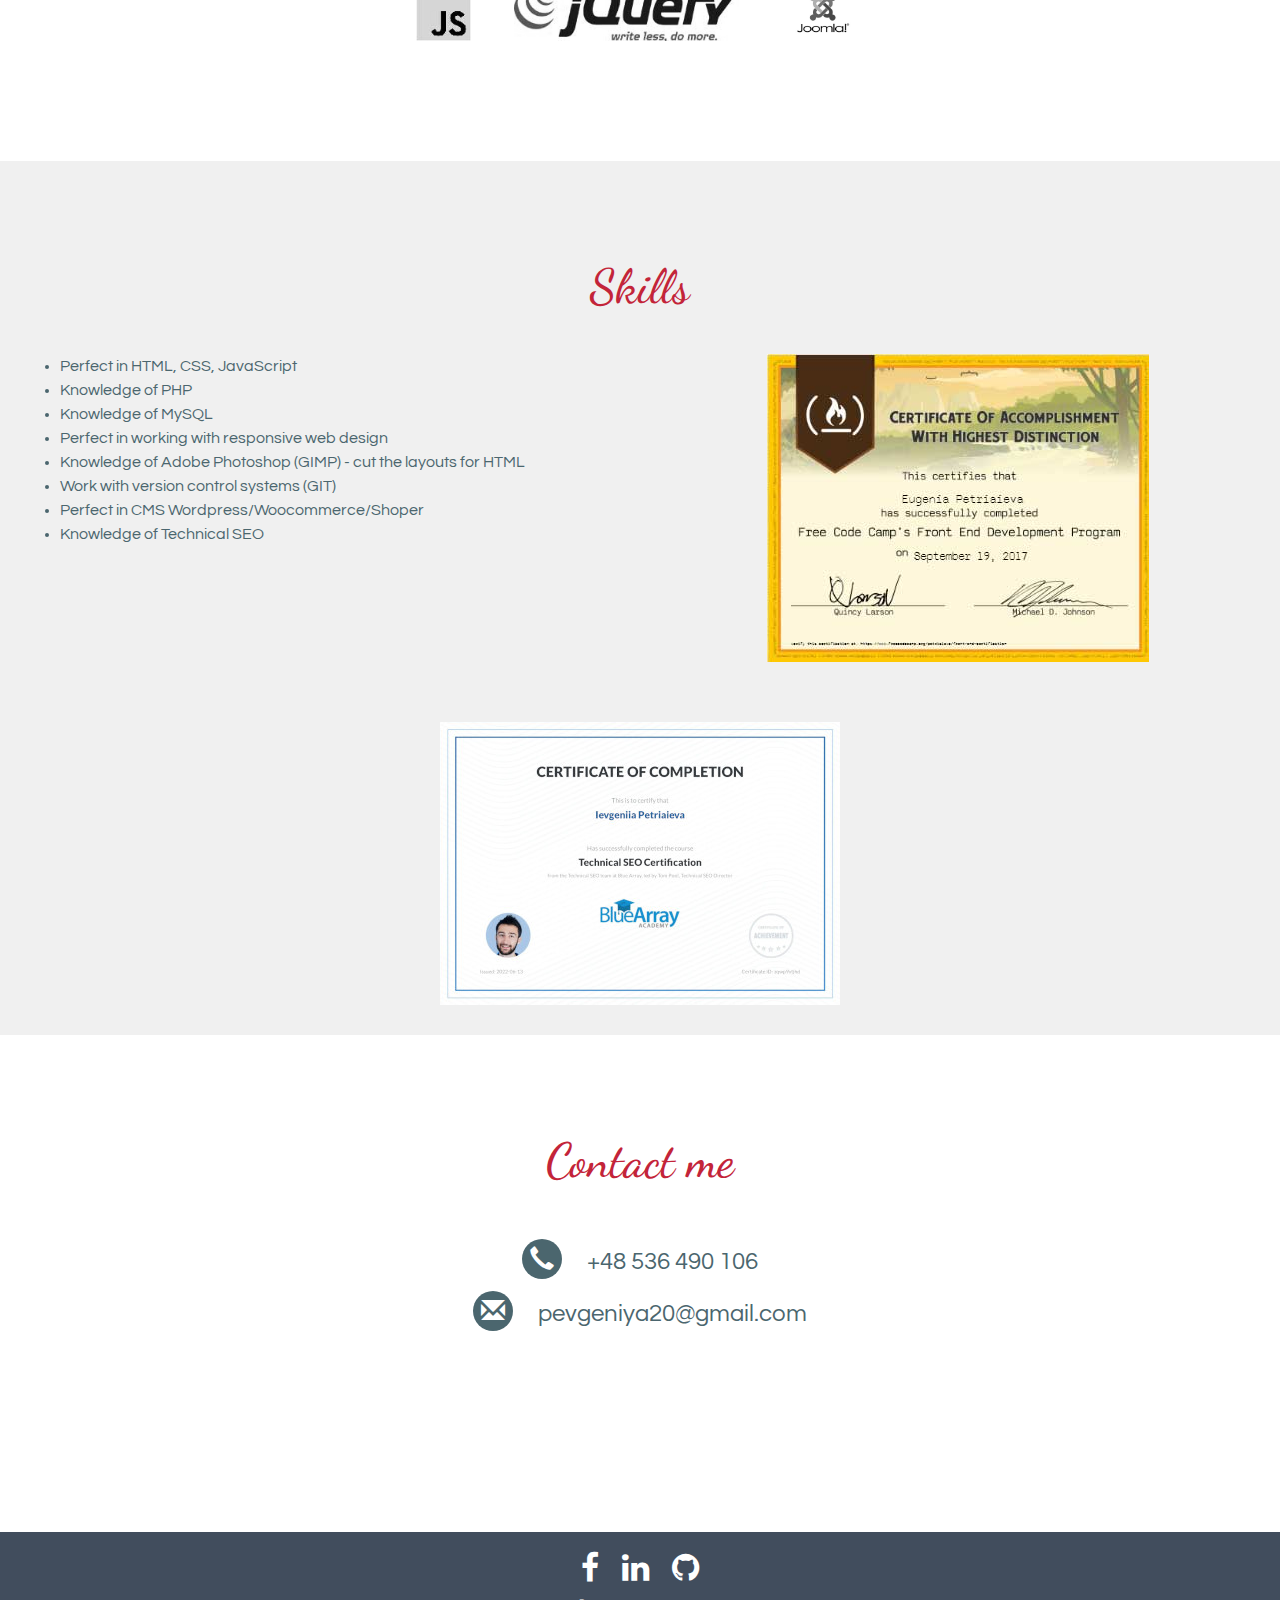
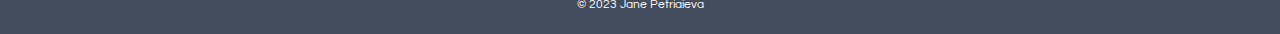
==== commit 8befad33: "all external links with target blank" ====
--- a/index.html
+++ b/index.html
@@ -265,7 +265,7 @@
         
             <div class="col-sm-6">
               <div class= "skills_items">
-               <a  href="https://www.freecodecamp.org/petriaieva/front-end-certification">
+               <a  href="https://www.freecodecamp.org/petriaieva/front-end-certification" target="_blank">
                    <div class="wrap_myphoto">
                         <img alt="Kurs webdeveloper FreeCodeCamp" class="img-responsive sertificate" src="img/certify.jpg"/>
                     </div>
@@ -306,9 +306,9 @@
         <!-- FOOTER -->
     <footer class="footer">
         <div class="footer_social">
-           <a href="https://www.facebook.com/eugeniapetriaieva" class="footer_social_item"><i class="fa fa-facebook fa-2x" aria-hidden="true"></i></a>
-          <a href="https://www.linkedin.com/in/eugenia-petriaieva-84a316133/" class="footer_social_item"><i class="fa fa-linkedin fa-2x" aria-hidden="true"></i></a>
-          <a href="https://github.com/petriaieva" class="footer_social_item"><i class="fa fa-github fa-2x" aria-hidden="true"></i></a>
+           <a href="https://www.facebook.com/eugeniapetriaieva" target="_blank" class="footer_social_item"><i class="fa fa-facebook fa-2x" aria-hidden="true"></i></a>
+          <a href="https://www.linkedin.com/in/eugenia-petriaieva-84a316133/" target="_blank" class="footer_social_item"><i class="fa fa-linkedin fa-2x" aria-hidden="true"></i></a>
+          <a href="https://gitlab.com/petriaieva" target="_blank" class="footer_social_item"><i class="fa fa-github fa-2x" aria-hidden="true"></i></a>
         </div>
         
         
--- a/css/style.css
+++ b/css/style.css
@@ -10,7 +10,7 @@
   line-height: 1.5;
   overflow-x: hidden;
 }
-a, a:hover, a:visited {
+a, a:hover {
   color: inherit;
   text-decoration: none;
   transition: all .3s ease-out;
@@ -539,6 +539,7 @@
 /* line 18, ../sass/footer.sass */
 .footer_social {
   padding: 0px;
+  
 }
 
 /* line 21, ../sass/footer.sass */
